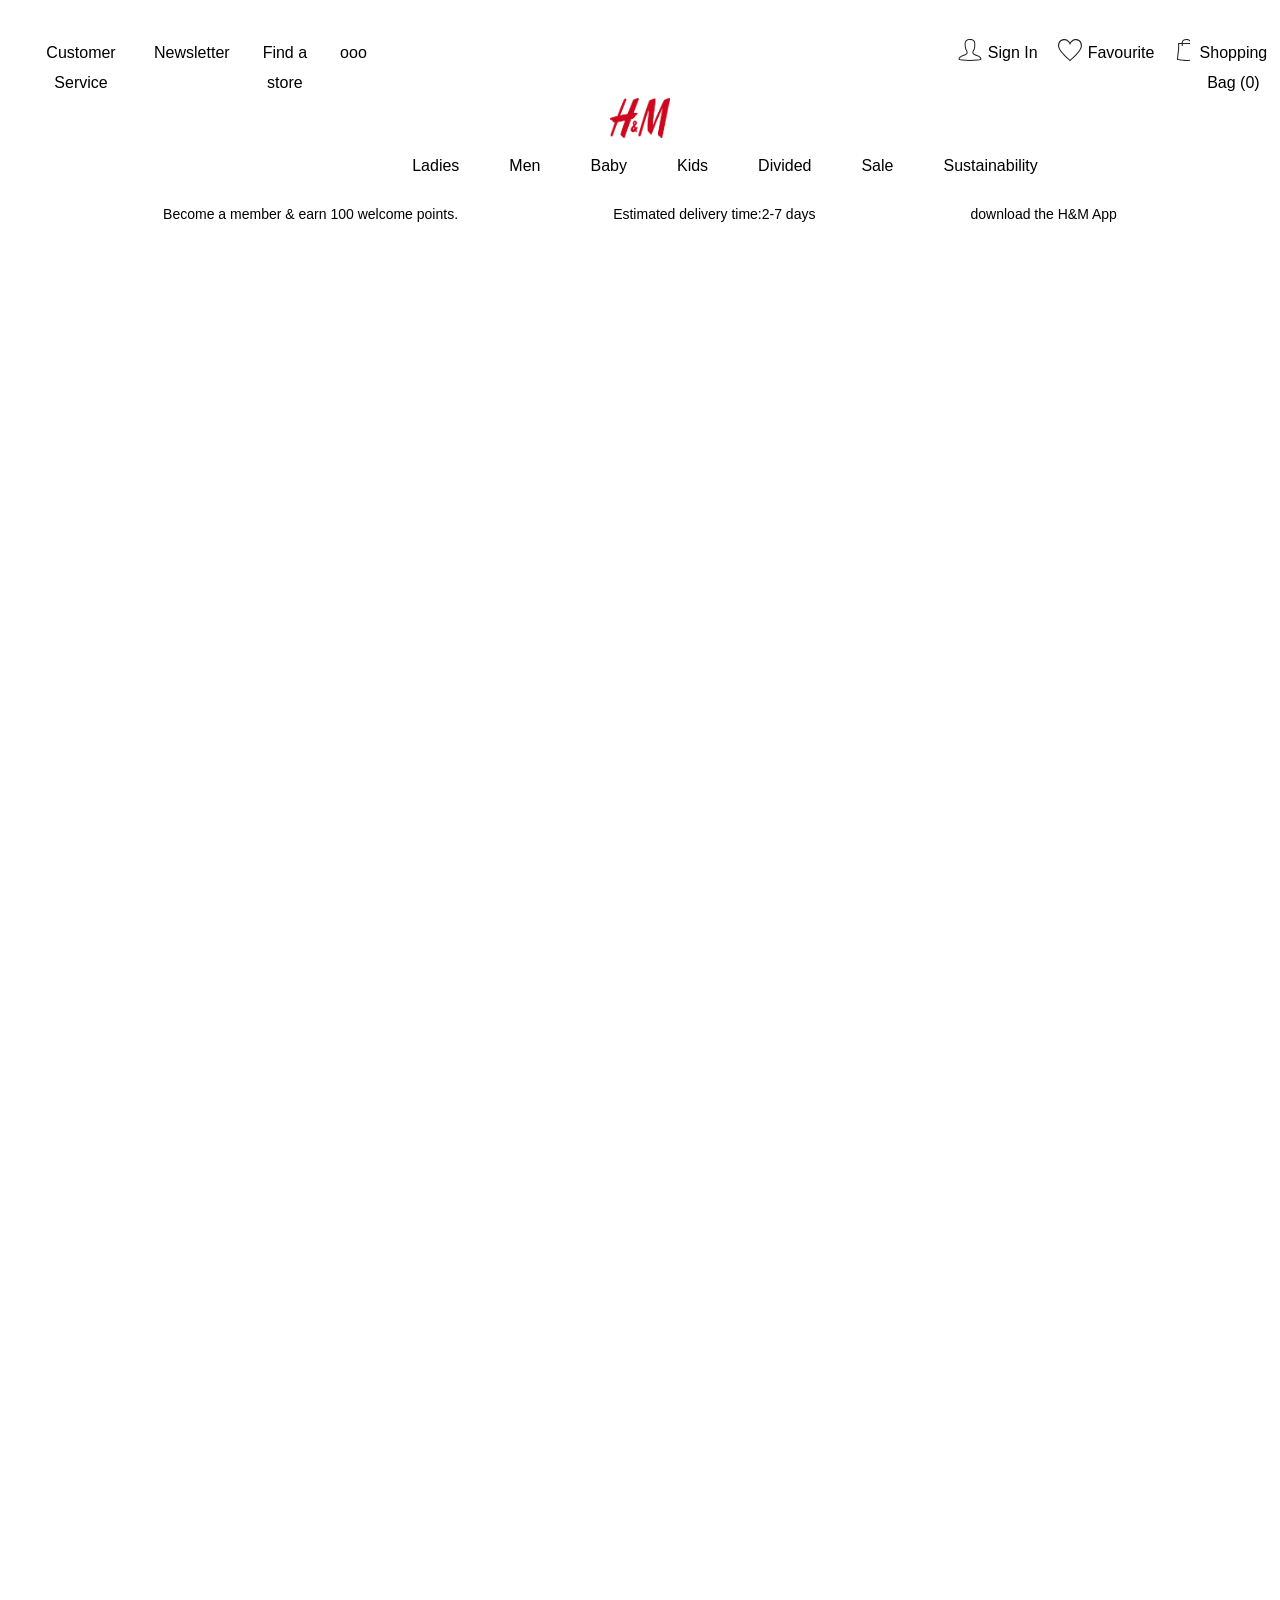
==== header.html @ 0fa08d4c "Create header.html" ====
<!DOCTYPE html>
<html lang="en">
<head>
    <meta charset="UTF-8">
    <meta http-equiv="X-UA-Compatible" content="IE=edge">
    <meta name="viewport" content="width=device-width, initial-scale=1.0">
    <title>H & M structure</title>
    <link rel="icon" href="https://tse2.mm.bing.net/th?id=OIP.tIpRgOXKcINGu9VwvaNkBwAAAA&pid=Api&P=0&w=300&h=300">
    <style>
        @import url(//db.onlinewebfonts.com/c/09c8fb44d2c62d99647e4ce58736293e?family=HMSansLatin-Regular);
        *{
            font-family: "HM Sans Regular","Hiragino Kaku Gothic Pro", Osaka, sans-serif;
        }
        #main{
            display: grid;
            grid-template-columns:repeat(12,1fr);
            grid-template-rows: repeat(60,1fr);
            grid-gap: 15px;
            justify-content: center;
            text-align: center;
        }
        #header1{
            display:flex;
           
        }
        #header1 > #left{
            width: 30%;
            display:flex;
            justify-content: space-between;

        }
        #header1 > #right{
            width: 30%;
            display:flex;
            justify-content: space-between;

        }

        .header1:first-child{
            margin-right: 55%;
            color: blue;
        }
        .logodiv{
            width:100%;
            display: block;
            margin-left: auto;
            margin-right: auto;
            width: 4%;
        }
        .logodiv > img{
            width: 50px;
            height: 50px;
        }
        .categories{
            /* border: 1px solid red; */
            height: 50px;
            margin: auto;
            display:flex;
            justify-content: space-between;
        }
      
        #header{
            grid-area: 1/1/3/13 ;
            /* display: flex; */
        }
        #member{
            /* background-color: violet; */
            display: flex;
            /* margin-left: 150%; */
            font-size: 14px;
            justify-content: space-evenly;
        }
        #contact {
            grid-column-start: 1;
            grid-column-end: 7;
            grid-row-start: 3;
            grid-row-end: 4;
            /* border:1px solid pink; */
        }
        #contact > img{
            padding: 2px 20px;
            width: 25px; 
            height: 25px;
        }
        #text{
            text-align:center;
            color: white;   
        }
        #space{
            width: 100%;
            height: 60%;
        }
        /* .categories{
            width: 1170px;
            margin: 20px auto;
            text-decoration: underline;
        } */
        nav{
            position:absolute;
            font-size: 16px;
            /* background-color: blue; */

        }
        nav > ul{
            
            position: relative;
            display: flex;
            justify-content: center;
            margin:auto;
            padding:0;
        }
        nav a {

            display: block;
            color:black;
            text-decoration: none;

        }
        nav ul li{

            color:black;

            list-style: none;
        }
        nav > ul > li > a{

            padding: 15px 25px;
        }
        /* nav ul > li.dropdown > a:after{
            background-color: red;
            position: relative;
            float: right;
            content: '';
            margin-left: 10px;
            margin-top: 8px;
        } */
        nav ul.menu-area{
            /* color: red; */
            padding: 40px 40px 0 40px;
            background: white;
            text-align: left;
            border-bottom: 5px solid;
            box-shadow: 0 5px 10px rgba(0,0,0,0.6);
            z-index: 1;
            position:absolute;
            display:flex;
            flex-wrap: wrap;
            width: 1170px;
            top: -9999px;
            left: 0;
        }
        nav ul li:hover ul.menu-area{
            /* background-color: pink; */
            width: 150%;
            margin-left: -35%;
            font-size: smaller;
            top:100%;
        }
        /* nav ul.menu-area h3{
            margin-bottom: 15px;
            padding: 0 10px;
        } */
        nav ul.menu-area ul li{
            padding: 0 10px;            
            display:block;
        }
        nav ul.menu-area ul li a{
            margin-top: 10px;
            /* color:grey; */
            text-transform: none;
        }
        /* nav ul.menu-area ul li a:hover{
            color: #164c82;
        } */
        .button1{
            width: 100px;
            height:40px;
            cursor: pointer;
        }
        .button2{
            width: 100px;
            height:35px;
            color:white;
            background-color: black;
            cursor: pointer;
        }
        p>a{
            text-decoration: none;
            color:black;
        }
        #left > div {
            margin-top: 10px;
            margin-left: 20px;
            display: flex;
            line-height: 30px;
        }
        #right > div {
            /* border: 1px solid blue; */
            width: 100%;
            margin-top: 10px;
            margin-left: 20px;
            display: flex;
            line-height: 30px;
        }
        #icon1 {
            width: 25px;
            margin-right: 5px;
            background-repeat: no-repeat;
            background-image: url("data:image/svg+xml;charset=US-ASCII,%3Csvg%20width%3D%2224%22%20height%3D%2224%22%20xmlns%3D%22http%3A%2F%2Fwww.w3.org%2F2000%2Fsvg%22%20xmlns%3Axlink%3D%22http%3A%2F%2Fwww.w3.org%2F1999%2Fxlink%22%3E%3Ctitle%3EFoundation%20%2F%20Icon%20%2F%2024%20%2F%20Navigation%20%2F%20Account%20%2F%2000%20Default%3C%2Ftitle%3E%3Cdefs%3E%3Cpath%20d%3D%22M19.346%2018.24c-1.243-.425-1.477-.511-2.047-.76-2.453-1.067-3.445-2.375-2.77-4.08.142-.36.277-.648.611-1.307l.012-.024c.279-.55.386-.772.512-1.062a5.26%205.26%200%200%200%20.17-.448c.191-.575.273-1.047.381-2.173l.005-.053.005-.052c.368-3.824-.147-5.244-2.249-5.973A5.822%205.822%200%200%200%2012%202.001h-.014c-.271-.004-.544.01-.814.044-.4.05-.788.138-1.149.263-2.101.73-2.616%202.15-2.247%205.974l.004.041.004.043c.108%201.137.19%201.613.382%202.193.05.153.107.302.17.448.126.29.234.512.512%201.061l.012.025c.334.658.47.947.612%201.307.674%201.705-.318%203.013-2.771%204.08-.57.249-.805.336-2.046.76-1.889.648-2.83%201.506-3.117%202.816l-.001.012c.132.037.303.076.508.118a32.46%2032.46%200%200%200%202.452.369c2.318.274%205.014.445%207.505.445%202.491%200%205.186-.17%207.503-.445.99-.117%201.846-.247%202.45-.37.205-.04.375-.08.507-.116-.304-1.338-1.244-2.187-3.116-2.83zM14.304%201.364c2.647.917%203.323%202.783%202.917%207.013l-.005.052-.005.053c-.115%201.194-.208%201.731-.427%202.391-.06.182-.128.36-.203.532-.135.312-.25.55-.537%201.117l-.012.023c-.321.634-.445.898-.574%201.222-.423%201.072.217%201.916%202.24%202.796.54.235.753.314%201.972.73%202.192.753%203.399%201.855%203.785%203.65l.045.42c0%20.64-1.016.846-3.878%201.185a67.263%2067.263%200%200%201-7.62.452%2067.32%2067.32%200%200%201-7.622-.452C1.516%2022.209.5%2022.004.503%2021.306l.05-.413c.38-1.746%201.587-2.848%203.778-3.6%201.217-.416%201.432-.495%201.971-.73%202.023-.88%202.663-1.724%202.24-2.796-.128-.324-.253-.59-.574-1.222l-.012-.025a18.808%2018.808%200%200%201-.537-1.115%206.292%206.292%200%200%201-.203-.532c-.22-.666-.313-1.207-.428-2.412l-.004-.043-.004-.041c-.408-4.227.27-6.096%202.915-7.013a6.589%206.589%200%200%201%201.354-.312c.313-.038.63-.056.944-.051.8-.01%201.595.113%202.311.363z%22%20id%3D%22prefix__a%22%2F%3E%3C%2Fdefs%3E%3Cg%20fill%3D%22none%22%20fill-rule%3D%22evenodd%22%3E%3Cpath%20d%3D%22M0%200h24v24H0z%22%2F%3E%3Cuse%20fill%3D%22%23222%22%20xlink%3Ahref%3D%22%23prefix__a%22%2F%3E%3C%2Fg%3E%3C%2Fsvg%3E");
        }
        #icon2 {
            width: 25px;
            margin-right: 5px;
            background-repeat: no-repeat;
            background-image: url("data:image/svg+xml;charset=US-ASCII,%3Csvg%20width%3D%2224%22%20height%3D%2224%22%20xmlns%3D%22http%3A%2F%2Fwww.w3.org%2F2000%2Fsvg%22%20xmlns%3Axlink%3D%22http%3A%2F%2Fwww.w3.org%2F1999%2Fxlink%22%3E%3Ctitle%3EFoundation%20%2F%20Icon%20%2F%2024%20%2F%20Control%20%2F%20Favourite%20%2F%2000%20Inactive%20Outline%3C%2Ftitle%3E%3Cdefs%3E%3Cpath%20d%3D%22M17.376%201C21.476%201%2024%203.578%2024%207.807c0%201.628-.961%203.63-2.696%205.953-.89%201.192-1.97%202.446-3.196%203.737a71.66%2071.66%200%200%201-3.987%203.865%2071.495%2071.495%200%200%201-1.816%201.58l-.305.251-.305-.252c-.093-.076-.264-.22-.503-.424-.396-.34-.838-.727-1.313-1.155a71.66%2071.66%200%200%201-3.987-3.865c-1.227-1.291-2.305-2.545-3.196-3.737C.961%2011.437%200%209.435%200%207.807%200%203.578%202.524%201%206.624%201c2.08%200%204.23%201.562%205.376%203.58C13.145%202.56%2015.294%201%2017.376%201zM12%2021.79l.18-.154c.383-.329.812-.704%201.273-1.12a69.488%2069.488%200%200%200%203.865-3.746c1.18-1.244%202.217-2.448%203.068-3.587%201.593-2.132%202.462-3.943%202.462-5.286%200-3.64-2.063-5.747-5.565-5.747-1.927%200-4.049%201.768-4.842%203.843L12%207.145l-.44-1.152C10.765%203.919%208.642%202.15%206.716%202.15c-3.502%200-5.565%202.107-5.565%205.747%200%201.343.87%203.154%202.462%205.286.85%201.14%201.887%202.343%203.068%203.587a69.488%2069.488%200%200%200%203.865%203.747A69.313%2069.313%200%200%200%2012%2021.789z%22%20id%3D%22prefix__a%22%2F%3E%3C%2Fdefs%3E%3Cg%20fill%3D%22none%22%20fill-rule%3D%22evenodd%22%3E%3Cpath%20d%3D%22M0%200h24v24H0z%22%2F%3E%3Cuse%20fill%3D%22%23222%22%20xlink%3Ahref%3D%22%23prefix__a%22%2F%3E%3C%2Fg%3E%3C%2Fsvg%3E");
        }
        #icon3 {
            width: 25px;
            margin-right: 5px;
            background-repeat: no-repeat;
            background-image: url("data:image/svg+xml;charset=US-ASCII,%3Csvg%20width%3D%2224%22%20height%3D%2224%22%20xmlns%3D%22http%3A%2F%2Fwww.w3.org%2F2000%2Fsvg%22%20xmlns%3Axlink%3D%22http%3A%2F%2Fwww.w3.org%2F1999%2Fxlink%22%3E%3Ctitle%3EFoundation%20%2F%20Icon%20%2F%2024%20%2F%20Navigation%20%2F%20Bag%20%2F%20Outline%20%2F%2000%20Default%3C%2Ftitle%3E%3Cdefs%3E%3Cpath%20d%3D%22M16.495%206v2h-1V6H8.497v2h-1V6h-2.5v3.678c0%201.234-.13%202.682-.407%204.935l-.1.796c-.35%202.788-.44%203.595-.48%204.576-.02.481-.01.854.024%201.103a44.524%2044.524%200%200%200%202.305.424c1.94.305%203.873.488%205.658.488.166%200%20.335-.002.507-.006%201.469-.034%203.026-.203%204.762-.481.183-.03%201.831-.324%202.695-.453a6.87%206.87%200%200%200%20.023-1.079c-.04-.983-.13-1.796-.481-4.58-.04-.313-.07-.554-.098-.788-.278-2.255-.408-3.702-.408-4.935V6h-2.502zm-8.998-.995v-.592C7.497%202.237%209.365%201%2011.999%201c2.646%200%204.496%201.253%204.496%203.463v.542h3.502v4.673C19.997%2014%2021.89%2022%2020.457%2022c-.638%200-4.63%201-8.46%201-4.212%200-8.467-1-8.467-1-1.422%200%20.467-8%20.467-12.322V5.005h3.5zm1%200h6.998v-.542C15.495%202.907%2014.156%202%2012%202c-2.147%200-3.502.897-3.502%202.413v.592z%22%20id%3D%22prefix__a%22%2F%3E%3C%2Fdefs%3E%3Cg%20fill%3D%22none%22%20fill-rule%3D%22evenodd%22%3E%3Cpath%20d%3D%22M0%200h24v24H0z%22%2F%3E%3Cuse%20fill%3D%22%23222%22%20xlink%3Ahref%3D%22%23prefix__a%22%2F%3E%3C%2Fg%3E%3C%2Fsvg%3E");
        }
        #contact > img{
            cursor: pointer;
        }
        a{
            text-decoration: none;
            color: black;
        }
        #left{
            width: 28%;
            display: flex;
            margin-top: 20px;
        }
        #right{
            /* background-color: tomato; */
            margin-left: 42%;
            margin-top: 20px;
            display: flex;
            width:30%;
        }
    </style>
</head>
<body>

    <div id="main">

        <div id="header">
            <div id = "header1" >
                <!-- <div class = "header1"> -->
                    <div id = "left">
                    <div style ="width: 100;">Customer Service</div>
                    <div>Newsletter</div>
                    <div><a href="https://www2.hm.com/en_in/customer-service/shopping-at-hm/store-locator" style ="text-decoration: none;">Find a store</a></div>
                    <div>ooo</div>
                
                </div>
                <!-- <div class = "header1"> -->
                    <div id = "right">
                    <div style ="width: 40%;"> <div style="margin-left: 40px;" id="icon1"></div><a href="login.html" style="text-decoration-line: none;color: black; width: 50px;">Sign In</a></div>
                    <div style ="width: 30%; margin-right: 20px;"> <div id="icon2"></div>Favourite</div>
                    <div style="margin-left: -10px;"> <div style="margin-left: 10px;" id="icon3"></div>Shopping Bag (0)</div>
                </div>
            </div>
            <!-- </div> -->
            <div class = "logoDiv">
                <img src = "[data-uri]" placeholder = "H&M logo" style = "width:60px; height:40px;" onclick="logo()" />
            </div>
            <div class = "categories" style="width:40%;">
                <nav>
                    <!-- <ul style="font-size: 14px; font-weight:500;margin-left: 100%;"> -->
                    <ul>
                        <li class = "dropdown">
                            <a href="#">Ladies</a>
                            <ul class="menu-area">                        
                                <ul>
                                    <h3>New arrival</h3>
                                    <li><a href="ladiesSection.html">view all</a></li>
                                    <li><a href="ladiesSection.html">clothes</a></li>
                                    <li><a href="ladiesSection.html">view all</a></li>
                                    <li><a href="ladiesSection.html">clothes</a></li>
                                    <h3>Trending Now</h3>
                                    <li><a href="ladiesSection.html">Jackets from Rs.2299</a></li>
                                    <li><a href="ladiesSection.html">Seasonless Swimwear</a></li>
                                    <li><a href="ladiesSection.html">Gift Guide</a></li>
                                    <li><a href="ladiesSection.html">Party Edits</a></li>
                                    <li><a href="ladiesSection.html">Music , Movies and Logos</a></li>
                                    <li><a href="ladiesSection.html">A Circular design story</a></li>
                                    <h3>Deals</h3>
                                    <li><a href="ladiesSection.html">Socks-Buy 2 get 1 free!</a></li>
                                </ul>
                                <ul>
                                    <h3>Shop by Product</h3>
                                    <li><a href="ladiesSection.html">view all</a></li>
                                    <li><a href="ladiesSection.html">Tops & T-shirts</a></li>
                                    <li><a href="ladiesSection.html">Dresses</a></li>
                                    <li><a href="ladiesSection.html">Shirts & Blouses</a></li>
                                    <li><a href="ladiesSection.html">Sweatshirts & Hoodies</a></li>
                                    <li><a href="ladiesSection.html">Cardigons & Sweaters</a></li>
                                    <li><a href="ladiesSection.html">Knitwears</a></li>
                                    <li><a href="ladiesSection.html">Blazzers</a></li>
                                    <li><a href="ladiesSection.html">Jacket & Coats</a></li>
                                    <li><a href="ladiesSection.html">Basics</a></li>
                                    <li><a href="ladiesSection.html">Trousers</a></li>
                                    <li><a href="ladiesSection.html">Jeans</a></li>
                                    <li><a href="ladiesSection.html">Nightwear</a></li>
                                    <li><a href="ladiesSection.html">Laungwear</a></li>
                                    <li><a href="ladiesSection.html">Sportswear</a></li>
                                    <li><a href="ladiesSection.html">Shorts</a></li>
                                    <li><a href="ladiesSection.html">Skirts</a></li>
                                    <li><a href="ladiesSection.html">Jumpsuits</a></li>
                                    <li><a href="ladiesSection.html">Swimwear & Beachwear</a></li>
                                    <li><a href="ladiesSection.html">Shoes</a></li>
                                    <li><a href="ladiesSection.html">Accessories</a></li>
                                    <li><a href="ladiesSection.html">Lingerie</a></li>
                                    <li><a href="ladiesSection.html">Socks & Tights</a></li>
                                    <li><a href="ladiesSection.html">Maternity Wear</a></li>
                                    <li><a href="ladiesSection.html">Plus Size</a></li>
                                    <li><a href="ladiesSection.html">Dog Clothes & Accessories</a></li>
                                    <li><a href="ladiesSection.html">Premium Section</a></li>
                                </ul>
                                <ul>
                                    <h3>Sustainability</h3>
                                    <li><a href="">Our Products</a></li>
                                    <li><a href="">H&M take Care</a></li>
                                    <li><a href="">Learn More</a></li>
                                    <h3>Magazine</h3>
                                    <li><a href="">Magazine</a></li>
                                    <h3>Shop by Occasion</h3>
                                    <li><a href="ladiesSection.html">Party Wear</a></li>
                                    <li><a href="ladiesSection.html">Casual Wear</a></li>
                                    <li><a href="ladiesSection.html">Office Wear</a></li>
                                    <li><a href="ladiesSection.html">Laungwear</a></li>
                                </ul>
                            </ul>
                        
                        </li>
                        <li class = "dropdown">
                            <a href="#">Men</a>
                            <ul class="menu-area">                        
                                <ul>
                                    <h3>New arrival</h3>
                                    <li><a href="MensSection.html">view all</a></li>
                                    <li><a href="MensSection.html">clothes</a></li>
                                    <li><a href="MensSection.html">view all</a></li>
                                    <li><a href="MensSection.html">clothes</a></li>
                                    <h3>Trending Now</h3>
                                    <li><a href="MensSection.html">Jackets from Rs.2299</a></li>
                                    <li><a href="MensSection.html">Seasonless Swimwear</a></li>
                                    <li><a href="MensSection.html">Gift Guide</a></li>
                                    <li><a href="MensSection.html">Party Edits</a></li>
                                    <li><a href="MensSection.html">Music , Movies and Logos</a></li>
                                    <li><a href="MensSection.html">A Circular design story</a></li>
                                    <h3>Deals</h3>
                                    <li><a href="MensSection.html">Socks-Buy 2 get 1 free!</a></li>
                                </ul>
                                <ul>
                                    <h3>Shop by Product</h3>
                                    <li><a href="MensSection.html">view all</a></li>
                                    <li><a href="MensSection.html">Tops & T-shirts</a></li>
                                    <li><a href="MensSection.html">Dresses</a></li>
                                    <li><a href="MensSection.html">Shirts & Blouses</a></li>
                                    <li><a href="MensSection.html">Sweatshirts & Hoodies</a></li>
                                    <li><a href="MensSection.html">Cardigons & Sweaters</a></li>
                                    <li><a href="MensSection.html">Knitwears</a></li>
                                    <li><a href="MensSection.html">Blazzers</a></li>
                                    <li><a href="MensSection.html">Jacket & Coats</a></li>
                                    <li><a href="MensSection.html">Basics</a></li>
                                    <li><a href="MensSection.html">Trousers</a></li>
                                    <li><a href="MensSection.html">Jeans</a></li>
                                    <li><a href="MensSection.html">Nightwear</a></li>
                                    <li><a href="MensSection.html">Laungwear</a></li>
                                    <li><a href="MensSection.html">Sportswear</a></li>
                                    <li><a href="MensSection.html">Shorts</a></li>
                                    <li><a href="MensSection.html">Skirts</a></li>
                                    <li><a href="MensSection.html">Jumpsuits</a></li>
                                    <li><a href="MensSection.html">Swimwear & Beachwear</a></li>
                                    <li><a href="MensSection.html">Shoes</a></li>
                                    <li><a href="MensSection.html">Accessories</a></li>
                                    <li><a href="MensSection.html">Lingerie</a></li>
                                    <li><a href="MensSection.html">Socks & Tights</a></li>
                                    <li><a href="MensSection.html">Maternity Wear</a></li>
                                    <li><a href="MensSection.html">Plus Size</a></li>
                                    <li><a href="MensSection.html">Dog Clothes & Accessories</a></li>
                                    <li><a href="MensSection.html">Premium Section</a></li>
                                </ul>
                                <ul>
                                    <h3>Sustainability</h3>
                                    <li><a href="">Our Products</a></li>
                                    <li><a href="">H&M take Care</a></li>
                                    <li><a href="">Learn More</a></li>
                                    <h3>Magazine</h3>
                                    <li><a href="">Magazine</a></li>
                                    <h3>Shop by Occasion</h3>
                                    <li><a href="MensSection.html">Party Wear</a></li>
                                    <li><a href="MensSection.html">Casual Wear</a></li>
                                    <li><a href="MensSection.html">Office Wear</a></li>
                                    <li><a href="MensSection.html">Laungwear</a></li>
                                </ul>
                            </ul>
                        </li>
                        <li class = "dropdown">
                            <a href="#">Baby</a>
                            <ul class="menu-area">                        
                                <ul>
                                    <h3>Newborn</h3>
                                    <li><a href="KidsSection.html">View all</a></li>
                                    <li><a href="KidsSection.html">New Arrivals</a></li>
                                    <li><a href="KidsSection.html">Clothing</a></li>
                                    <li><a href="KidsSection.html">Accessories</a></li>
                                    <li><a href="KidsSection.html">Outerwear</a></li>
                                    <li><a href="KidsSection.html">Shoes</a></li>
                                    <h3>Baby Girl</h3>
                                    <li><a href="KidsSection.html">View all</a></li>
                                    <li><a href="KidsSection.html">New Arrivals</a></li>
                                    <li><a href="KidsSection.html">Clothing</a></li>
                                    <li><a href="KidsSection.html">Outerwear</a></li>
                                    <li><a href="KidsSection.html">Accessories</a></li>
                                    <li><a href="KidsSection.html">Shoes</a></li>
                                    <li><a href="KidsSection.html">Costumes</a></li>
                                </ul>
                                <ul>
                                    <h3>Baby Boy</h3>
                                    <li><a href="KidsSection.html">View all</a></li>
                                    <li><a href="KidsSection.html">New Arrivals</a></li>
                                    <li><a href="KidsSection.html">Clothing</a></li>
                                    <li><a href="KidsSection.html">Outerwear</a></li>
                                    <li><a href="KidsSection.html">Accessories</a></li>
                                    <li><a href="KidsSection.html">Shoes</a></li>
                                    <li><a href="KidsSection.html">Costumes</a></li>
                                </ul>
                                <ul>
                                    <h3>Shop by Products</h3>
                                    <li><a href="KidsSection.html">View all</a></li>
                                    <li><a href="KidsSection.html">New Arrivals</a></li>
                                    <li><a href="KidsSection.html">Clothing</a></li>
                                    <li><a href="KidsSection.html">Outerwear</a></li>
                                    <li><a href="KidsSection.html">Accessories</a></li>
                                    <li><a href="KidsSection.html">Shoes</a></li>
                                    <li><a href="KidsSection.html">Costumes</a></li>
                                    <li><a href="KidsSection.html">Sale</a></li>
                                </ul>
                                <ul>
                                    <h3>Trending Now</h3>
                                    <li><a href="KidsSection.html">Baby Exclusive</a></li>
                                    <li><a href="KidsSection.html">The Holiday Shop</a></li>
                                    <li><a href="KidsSection.html">Party & Occasion</a></li>
                                    <li><a href="KidsSection.html">Multipacks</a></li>
                                    <li><a href="KidsSection.html">The Character Shop</a></li>
                                    <li><a href="KidsSection.html">Basics</a></li>
                                    <h3>Sustainability</h3>
                                    <li><a href="KidsSection.html">Our Products</a></li>
                                    <li><a href="KidsSection.html">H&M take Care</a></li>
                                    <li><a href="KidsSection.html">Learn More</a></li>
                                </ul>
                            </ul>
                        </li>
                        <li class = "dropdown">
                            <a href="#">Kids</a>
                            <ul class="menu-area">                        
                                <ul>
                                    <h3>Newborn</h3>
                                    <li><a href="KidsSection.html">View all</a></li>
                                    <li><a href="KidsSection.html">New Arrivals</a></li>
                                    <li><a href="KidsSection.html">Clothing</a></li>
                                    <li><a href="KidsSection.html">Accessories</a></li>
                                    <li><a href="KidsSection.html">Outerwear</a></li>
                                    <li><a href="KidsSection.html">Shoes</a></li>
                                    <h3>Baby Girl</h3>
                                    <li><a href="KidsSection.html">View all</a></li>
                                    <li><a href="KidsSection.html">New Arrivals</a></li>
                                    <li><a href="KidsSection.html">Clothing</a></li>
                                    <li><a href="KidsSection.html">Outerwear</a></li>
                                    <li><a href="KidsSection.html">Accessories</a></li>
                                    <li><a href="KidsSection.html">Shoes</a></li>
                                    <li><a href="KidsSection.html">Costumes</a></li>
                                </ul>
                                <ul>
                                    <h3>Baby Boy</h3>
                                    <li><a href="KidsSection.html">View all</a></li>
                                    <li><a href="KidsSection.html">New Arrivals</a></li>
                                    <li><a href="KidsSection.html">Clothing</a></li>
                                    <li><a href="KidsSection.html">Outerwear</a></li>
                                    <li><a href="KidsSection.html">Accessories</a></li>
                                    <li><a href="KidsSection.html">Shoes</a></li>
                                    <li><a href="KidsSection.html">Costumes</a></li>
                                </ul>
                                <ul>
                                    <h3>Shop by Products</h3>
                                    <li><a href="KidsSection.html">View all</a></li>
                                    <li><a href="KidsSection.html">New Arrivals</a></li>
                                    <li><a href="KidsSection.html">Clothing</a></li>
                                    <li><a href="KidsSection.html">Outerwear</a></li>
                                    <li><a href="KidsSection.html">Accessories</a></li>
                                    <li><a href="KidsSection.html">Shoes</a></li>
                                    <li><a href="KidsSection.html">Costumes</a></li>
                                    <li><a href="KidsSection.html">Sale</a></li>
                                </ul>
                                <ul>
                                    <h3>Trending Now</h3>
                                    <li><a href="KidsSection.html">Baby Exclusive</a></li>
                                    <li><a href="KidsSection.html">The Holiday Shop</a></li>
                                    <li><a href="KidsSection.html">Party & Occasion</a></li>
                                    <li><a href="KidsSection.html">Multipacks</a></li>
                                    <li><a href="KidsSection.html">The Character Shop</a></li>
                                    <li><a href="KidsSection.html">Basics</a></li>
                                    <h3>Sustainability</h3>
                                    <li><a href="KidsSection.html">Our Products</a></li>
                                    <li><a href="KidsSection.html">H&M take Care</a></li>
                                    <li><a href="KidsSection.html">Learn More</a></li>
                                </ul>
                            </ul>
                        </li>
                        <li class = "dropdown">
                            <a href="#">Divided</a>
                            <ul class="menu-area">                        
                                <ul>
                                    <h3>New arrival</h3>
                                    <li><a href="">Clothes</a></li>
                                    <li><a href="">Sales & Accessories</a></li>
                                    <h3>Trending Now</h3>
                                    <li><a href="">Graphics</a></li>
                                    <li><a href="">Party Edit</a></li>
                                    <li><a href="">Sweatshirts from Rs.799</a></li>
                                    <li><a href="">Jackets from Rs.1499</a></li>
                                </ul>
                                <ul>
                                    <h3>Shop by Product</h3>
                                    <li><a href="">Garment care</a></li>
                                    <li><a href="">View all</a></li>
                                    <li><a href="">Divided-Basics</a></li>
                                    <li><a href="">Tops</a></li>
                                    <li><a href="">Shirts & Blouses</a></li>
                                    <li><a href="">Sweatshirts & Hoodies</a></li>
                                    <li><a href="">Cardigons & Jumpers</a></li>
                                    <li><a href="">Knitwears</a></li>
                                    <li><a href="">Blazzers</a></li>
                                    <li><a href="">Jacket & Coats</a></li>
                                    <li><a href="">Dresses</a></li>
                                    <li><a href="">Trousers</a></li>
                                    <li><a href="">Jeans</a></li>
                                    <li><a href="">Nightwear</a></li>
                                    <li><a href="">Laungwear</a></li>
                                    <li><a href="">Sportswear</a></li>
                                    <li><a href="">Shorts</a></li>
                                    <li><a href="">Shoes</a></li>
                                    <li><a href="">Skirts</a></li>
                                    <li><a href="">Underwear & Nightwear</a></li>
                                </ul>
                                <ul>
                                    <h3>Sustainability</h3>
                                    <li><a href="">Our Products</a></li>
                                    <li><a href="">H&M Take care</a></li>
                                    <li><a href="">Learn more</a></li>
                                </ul>
                            </ul>
                        </li>
                        <li class = "dropdown">
                            <a href="#">Sale</a>
                            <ul class="menu-area">                        
                                <ul>
                                    <h3>Women</h3>
                                    <li><a href="ladiesSection.html">view all</a></li>
                                    <li><a href="ladiesSection.html">clothes</a></li>
                                    <li><a href="ladiesSection.html">view all</a></li>
                                    <li><a href="ladiesSection.html">Tops & T-shirts</a></li>
                                    <li><a href="ladiesSection.html">Dresses</a></li>
                                    <li><a href="ladiesSection.html">Shirts & Blouses</a></li>
                                    <li><a href="ladiesSection.html">Sweatshirts & Hoodies</a></li>
                                    <li><a href="ladiesSection.html">Cardigons & Sweaters</a></li>
                                    <li><a href="ladiesSection.html">Knitwears</a></li>
                                    <li><a href="ladiesSection.html">Blazzers</a></li>
                                    <li><a href="ladiesSection.html">Jacket & Coats</a></li>
                                    <li><a href="ladiesSection.html">Basics</a></li>
                                    <li><a href="ladiesSection.html">Trousers</a></li>
                                    <li><a href="ladiesSection.html">Jeans</a></li>
                                    <li><a href="ladiesSection.html">Nightwear</a></li>
                                    <li><a href="ladiesSection.html">Laungwear</a></li>
                                    <li><a href="ladiesSection.html">Sportswear</a></li>
                                    <li><a href="ladiesSection.html">Shorts</a></li>
                                    <li><a href="ladiesSection.html">Skirts</a></li>
                                    <li><a href="ladiesSection.html">Jumpsuits</a></li>
                                    <li><a href="ladiesSection.html">Swimwear & Beachwear</a></li>
                                    <li><a href="ladiesSection.html">Shoes</a></li>
                                    <li><a href="ladiesSection.html">Accessories</a></li>
                                    <li><a href="ladiesSection.html">Lingerie</a></li>
                                </ul>
                                <ul>
                                    <h3>Divided</h3>
                                    <li><a href="">view all</a></li>
                                    <li><a href="">clothes</a></li>
                                    <li><a href="">view all</a></li>
                                    <li><a href="">Tops & T-shirts</a></li>
                                    <li><a href="">Dresses</a></li>
                                    <li><a href="">Shirts & Blouses</a></li>
                                    <li><a href="">Sweatshirts & Hoodies</a></li>
                                    <li><a href="">Cardigons & Sweaters</a></li>
                                    <li><a href="">Knitwears</a></li>
                                    <li><a href="">Blazzers</a></li>
                                    <li><a href="">Jacket & Coats</a></li>
                                    <li><a href="">Basics</a></li>
                                    <li><a href="">Trousers</a></li>
                                    <li><a href="">Jeans</a></li>
                                    <li><a href="">Nightwear</a></li>
                                    <li><a href="">Laungwear</a></li>
                                    <li><a href="">Sportswear</a></li>
                                </ul>
                                <ul>
                                    <h3>Men</h3>
                                    <li><a href="MensSection.html">view all</a></li>
                                    <li><a href="MensSection.html">clothes</a></li>
                                    <li><a href="MensSection.html">view all</a></li>
                                    <li><a href="MensSection.html">Tops & T-shirts</a></li>
                                    <li><a href="MensSection.html">Dresses</a></li>
                                    <li><a href="MensSection.html">Shirts & Blouses</a></li>
                                    <li><a href="MensSection.html">Sweatshirts & Hoodies</a></li>
                                    <li><a href="MensSection.html">Cardigons & Sweaters</a></li>
                                    <li><a href="MensSection.html">Knitwears</a></li>
                                    <li><a href="MensSection.html">Blazzers</a></li>
                                    <li><a href="MensSection.html">Jacket & Coats</a></li>
                                    <li><a href="MensSection.html">Basics</a></li>
                                    <li><a href="MensSection.html">Trousers</a></li>
                                    <li><a href="MensSection.html">Jeans</a></li>
                                    <li><a href="MensSection.html">Nightwear</a></li>
                                    <li><a href="MensSection.html">Laungwear</a></li>
                                    <li><a href="MensSection.html">Sportswear</a></li>
                                    <li><a href="MensSection.html">Premium Section</a></li>
                                    <h3>Baby</h3>
                                    <li><a href="KidsSection.html">Baby Girls</a></li>
                                    <li><a href="KidsSection.html">Baby Boys</a></li>
                                    <li><a href="KidsSection.html">Newborn</a></li>
                                    <li><a href="KidsSection.html">Veiw all products</a></li>
                                </ul>
                                <ul>
                                    <h3>Kids</h3>
                                    <li><a href="KidsSection.html">Girls</a></li>
                                    <li><a href="KidsSection.html">Boys</a></li>
                                    <li><a href="KidsSection.html">View all products</a></li>
                                    <li><a href="KidsSection.html">Last Chances up to 70% off</a></li>
                                </ul>
                            </ul>
                        </li>
                        <li class = "dropdown">
                            <a href="#">Sustainability</a>
                            <ul class="menu-area">                        
                                <ul>
                                    <h3>Our Work</h3>
                                    <li><a href="">The Latest</a></li>
                                    <li><a href="">Let's change</a></li>
                                    <li><a href="">Let's Innovate</a></li>
                                    <li><a href="">Let's be fair</a></li>
                                    <li><a href="">Let's be for all</a></li>
                                    <li><a href="">Let's be transparent</a></li>
                                    <li><a href="">Let's clean up</a></li>
                                    <li><a href="">Let's close the loop</a></li>
                                    <li><a href="">Praise from others</a></li>
                                    
                                </ul>
                                <ul>
                                    <h3>Our products</h3>
                                    <li><a href="">Conscious products explained</a></li>
                                    <li><a href="">Women</a></li>
                                    <li><a href="">Baby</a></li>
                                    <li><a href="">Kids</a></li>
                                    <li><a href="">Men</a></li>
                                    <li><a href="">Divided</a></li>
                                </ul>
                                <ul>
                                    <h3>H&M Take Care</h3>
                                    <li><a href="">Repair, remake and refresh</a></li>
                                    <h3>Our commitment</h3>
                                    <li><a href="">H&M Group Sustainability</a></li>
                                    <li><a href="">Strategy</a></li>
                                    <li><a href="">H&M Group Sustainability Report</a></li>
                                    <li><a href="">H&M Foundation</a></li>
                                </ul>
                            </ul>
                        </li>
                    </ul>
                </nav>
            </div>
        <!-- </div> -->
        
        <div  id="member">
            <p>Become a member & earn 100 welcome points.</p>
            <p>Estimated delivery time:2-7 days</p>
            <p>download the H&M App</p>
        </div>
    </div>
    
</body>
</html>
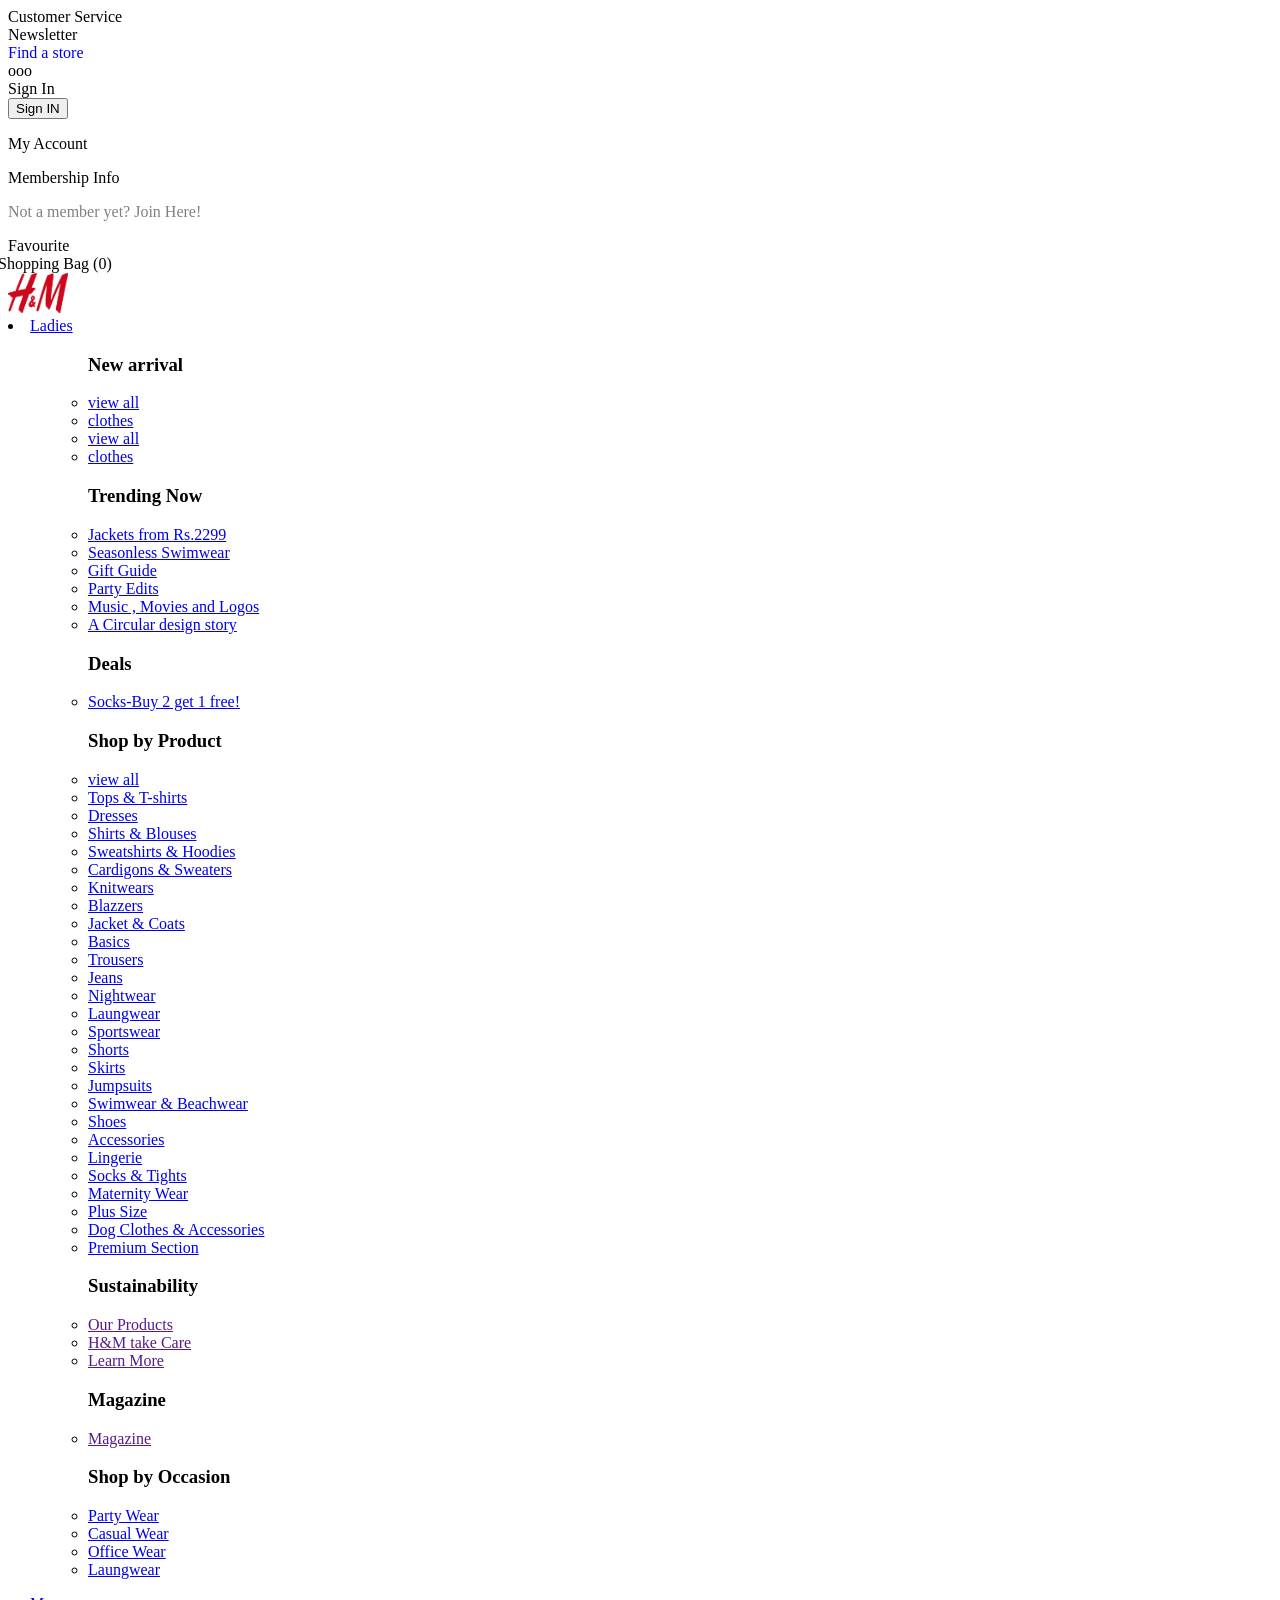
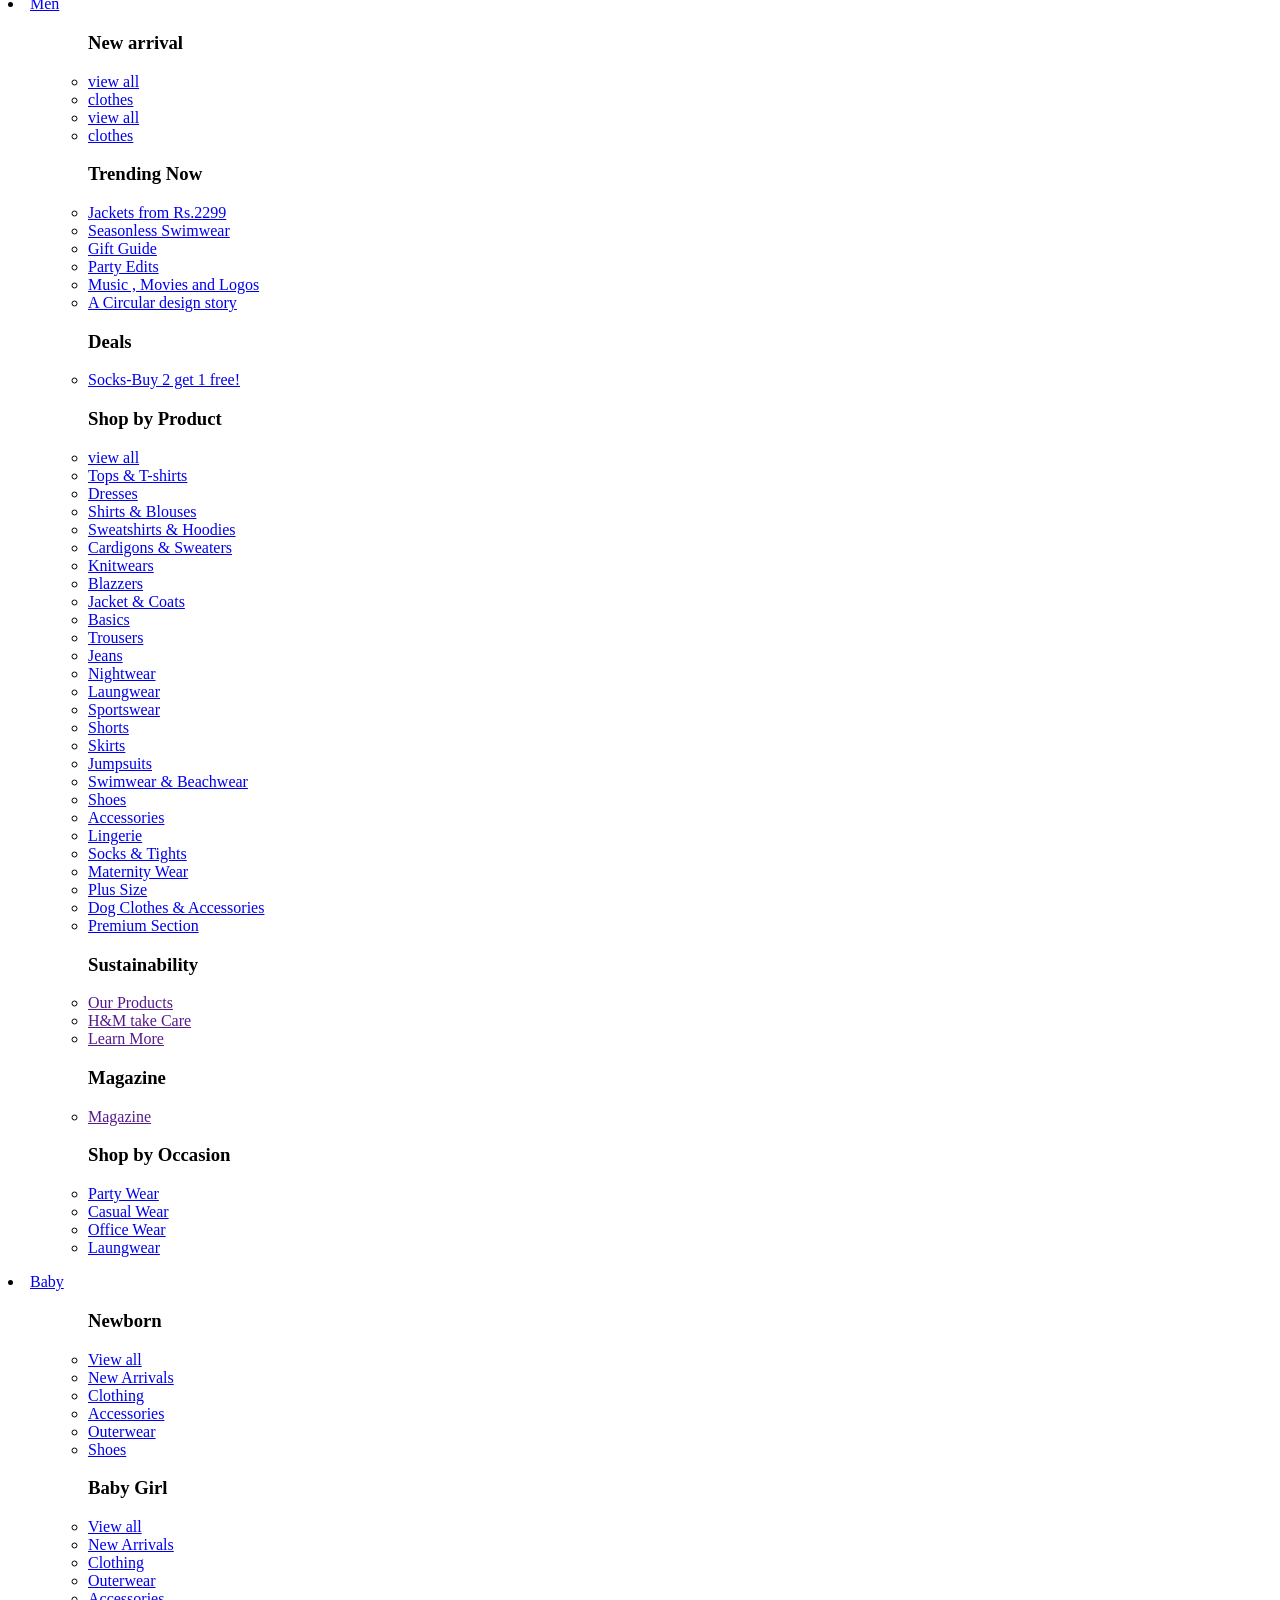
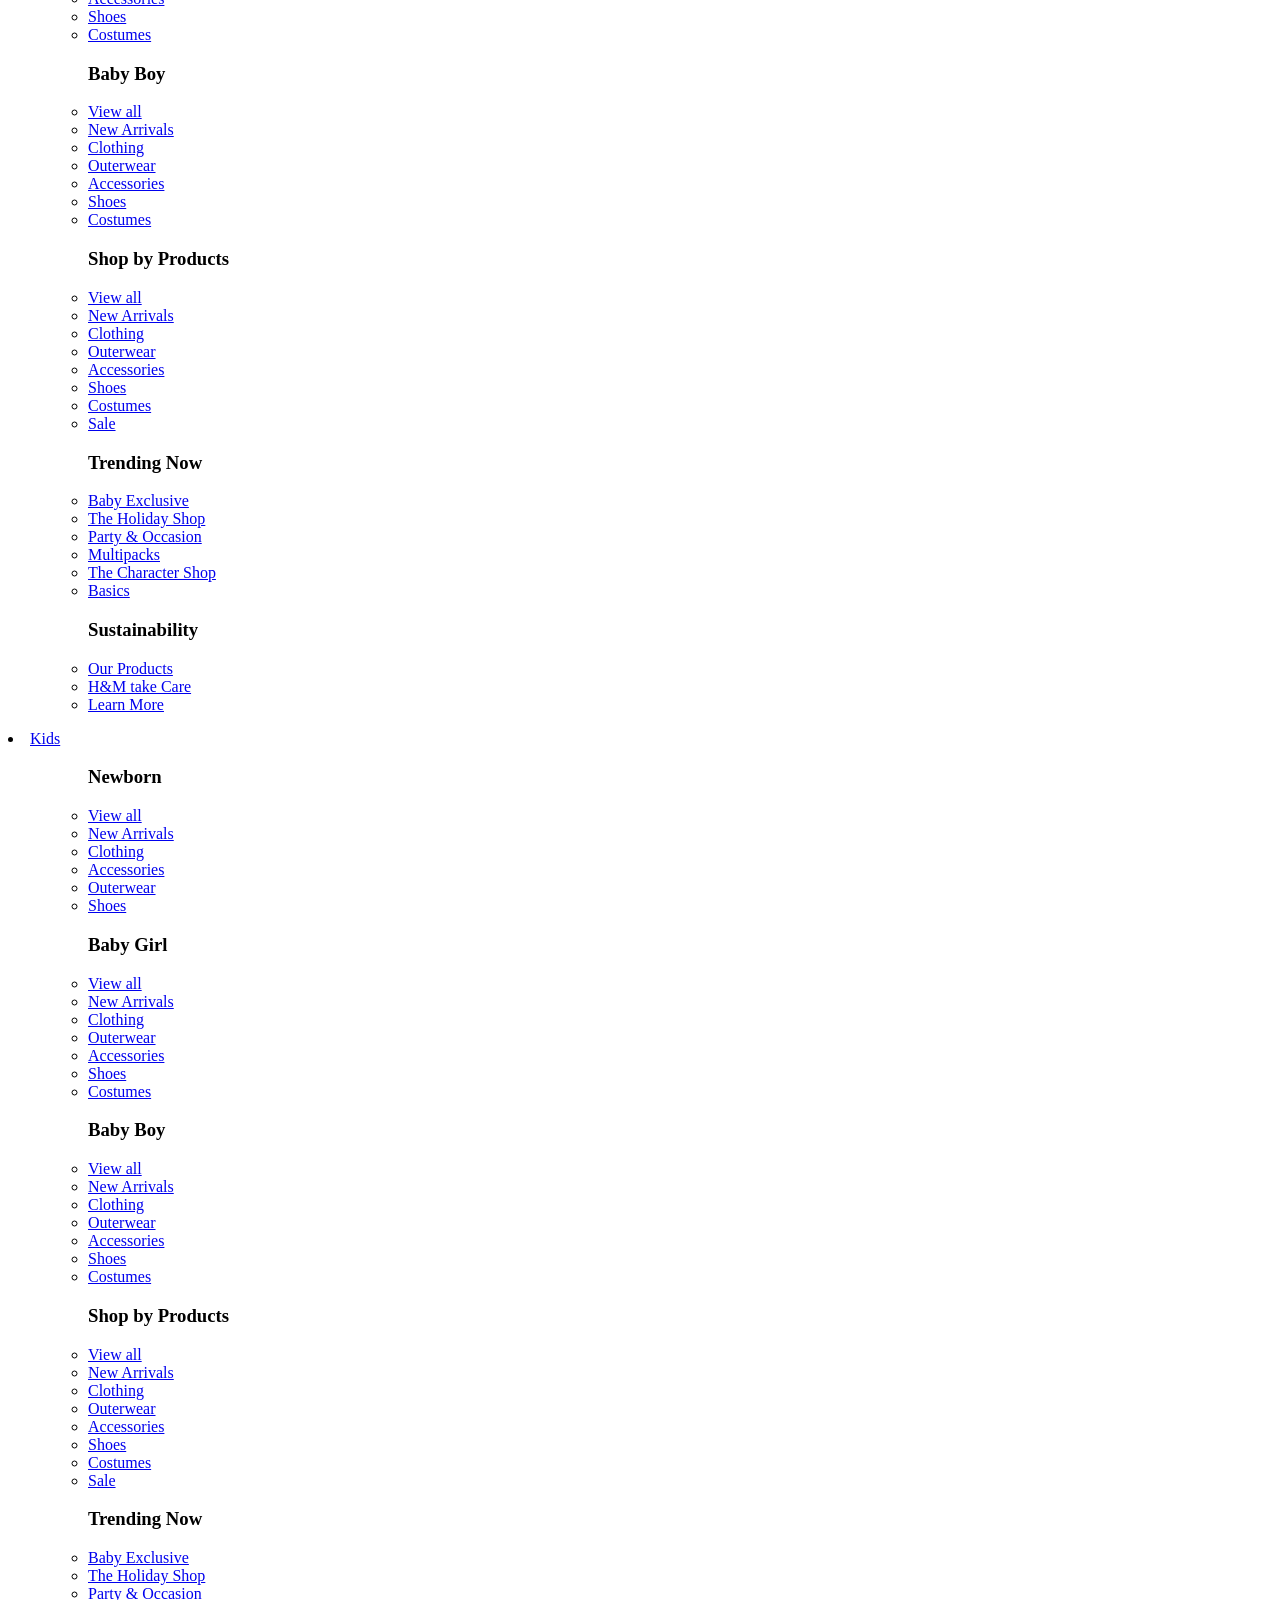
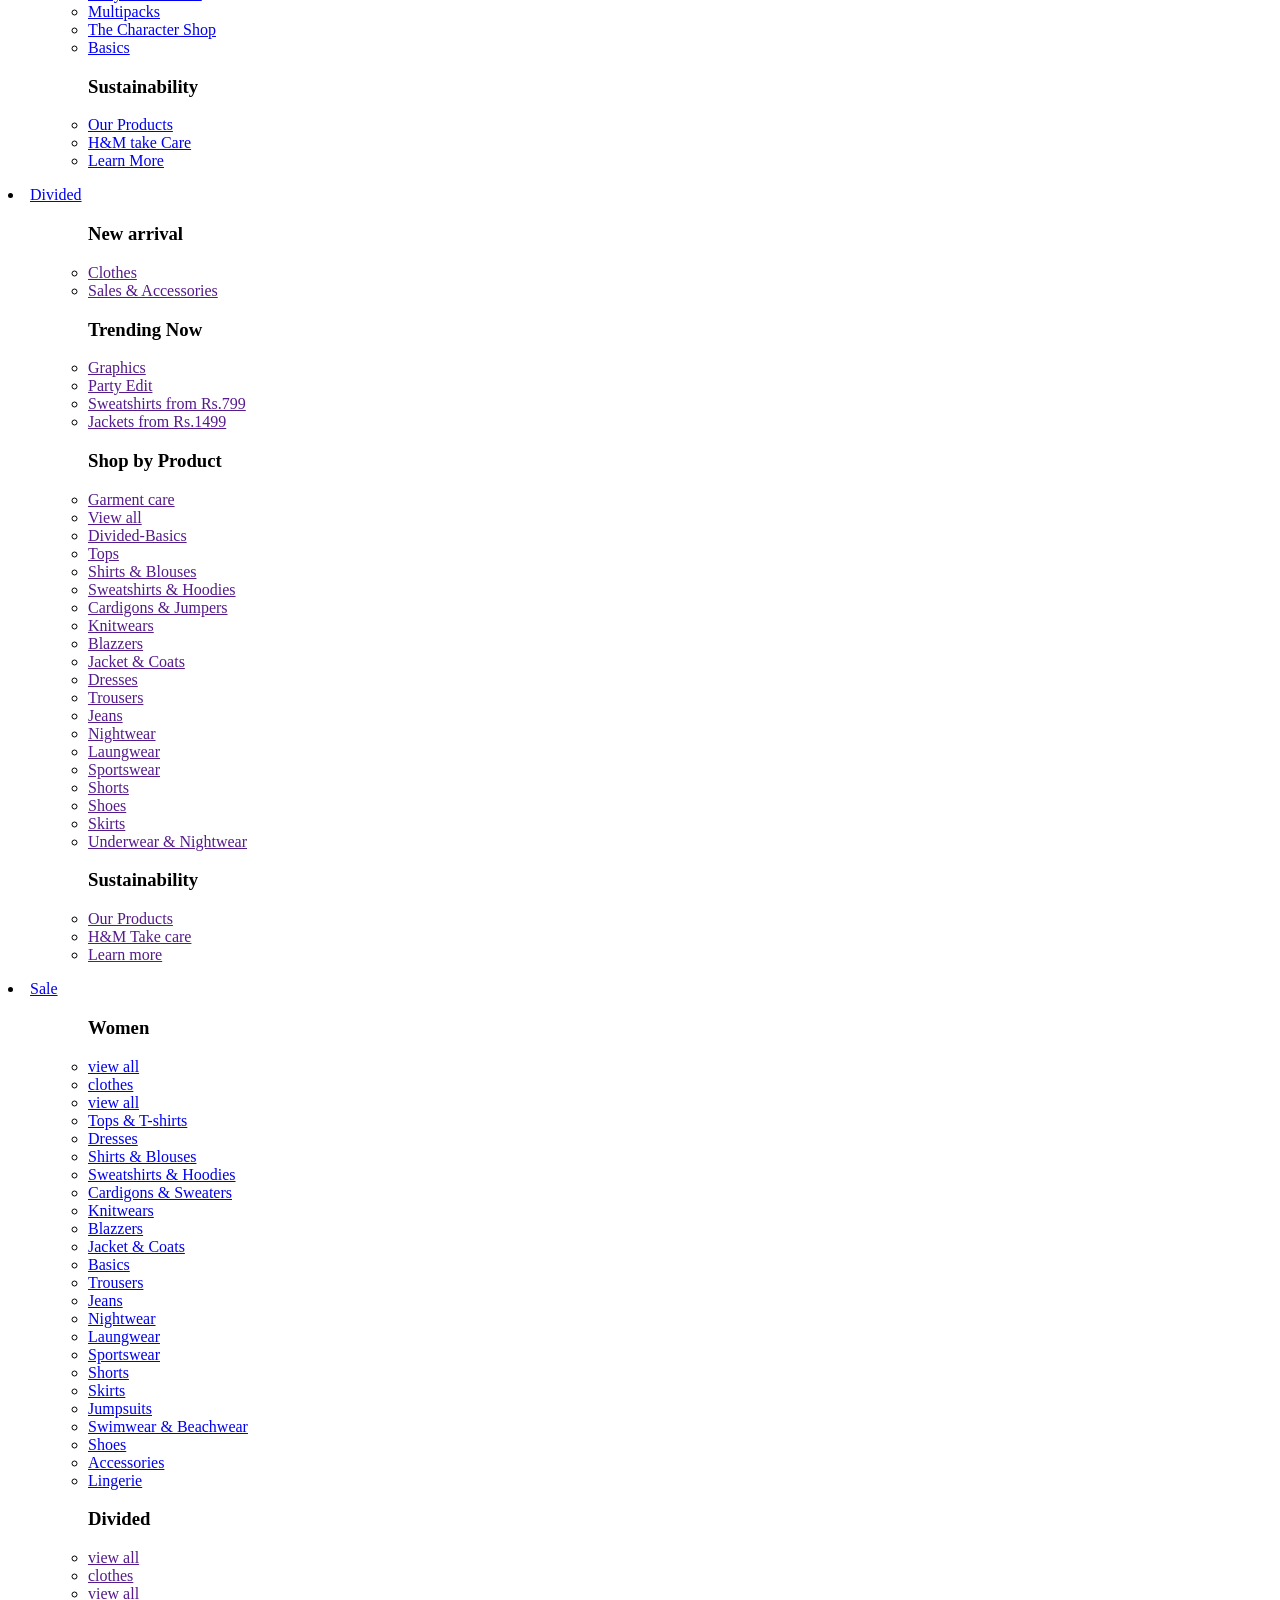
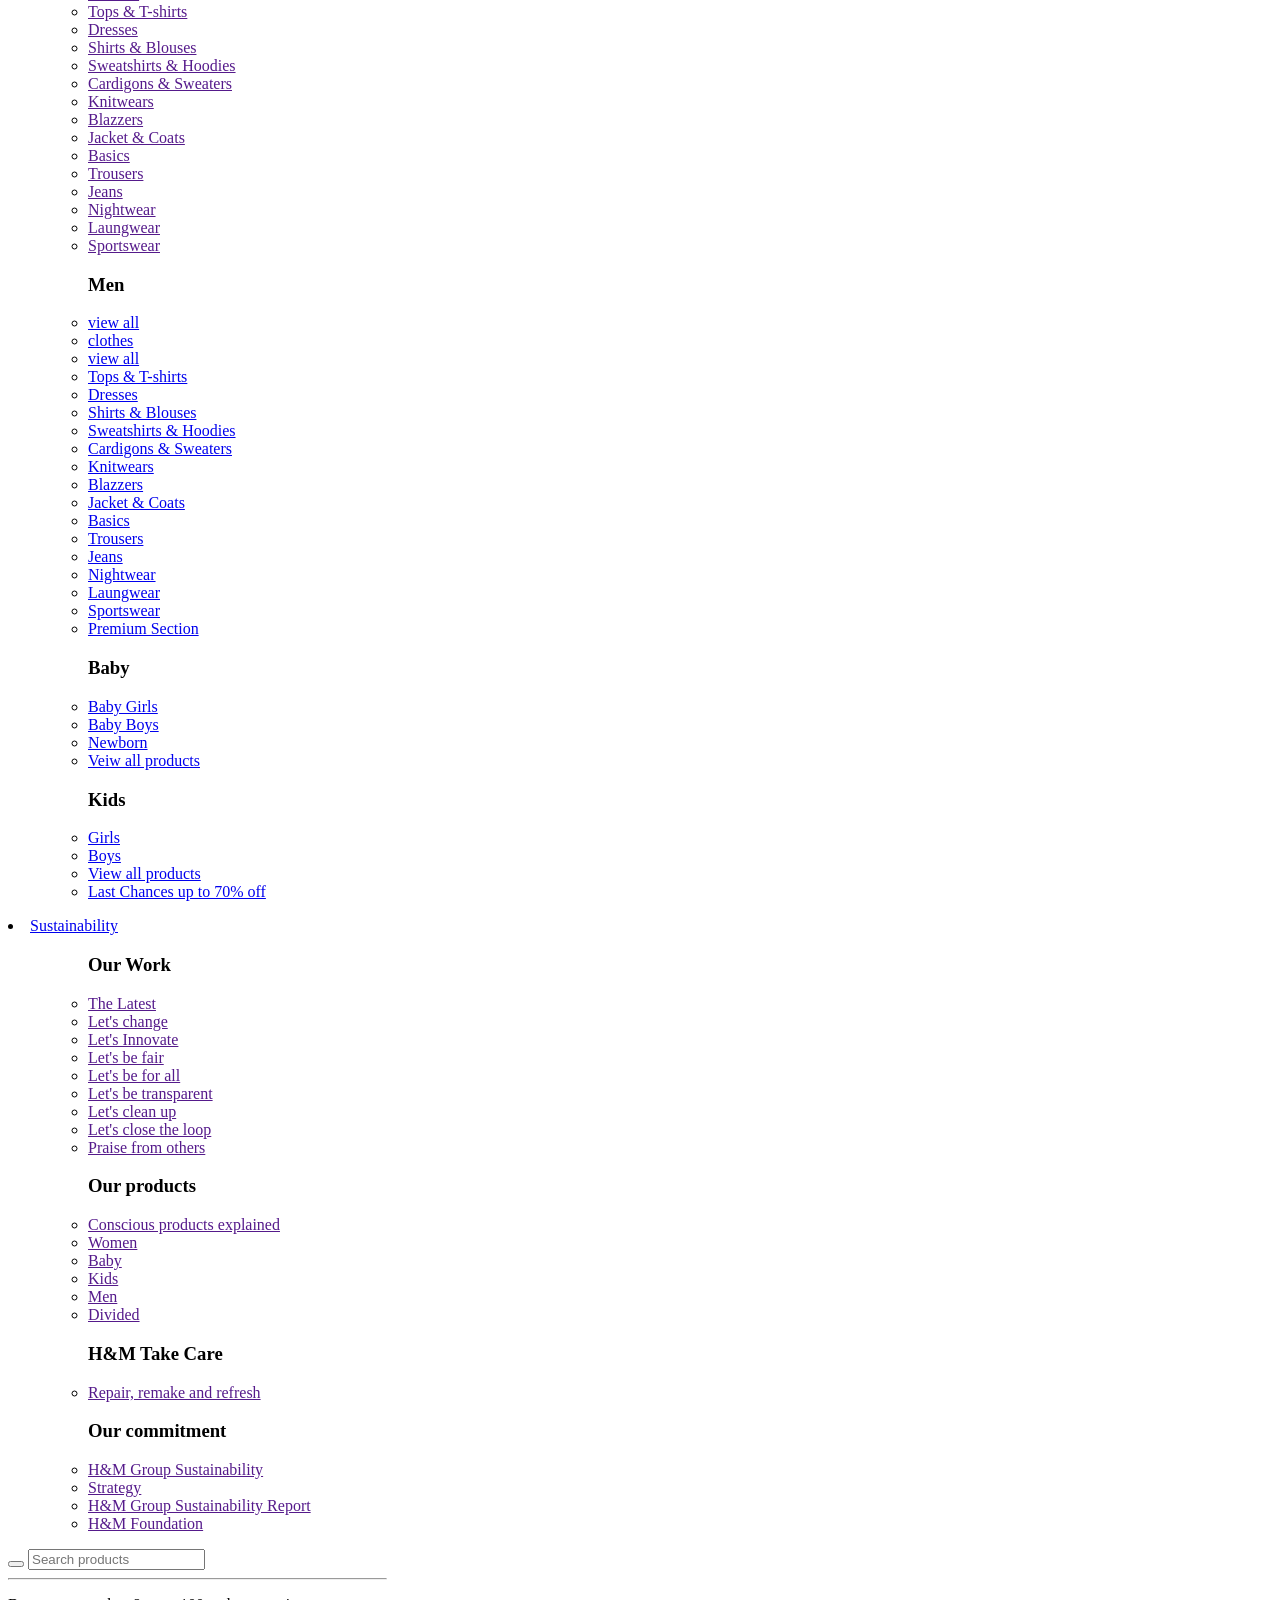
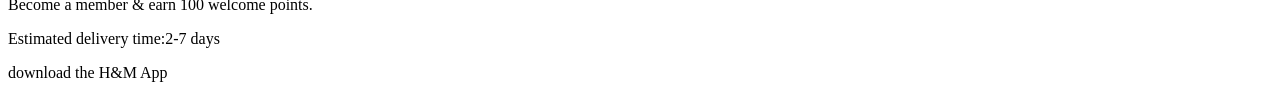
==== commit 19267ff9: "Update header.html" ====
--- a/header.html
+++ b/header.html
@@ -5,241 +5,8 @@
     <meta http-equiv="X-UA-Compatible" content="IE=edge">
     <meta name="viewport" content="width=device-width, initial-scale=1.0">
     <title>H & M structure</title>
-    <link rel="icon" href="https://tse2.mm.bing.net/th?id=OIP.tIpRgOXKcINGu9VwvaNkBwAAAA&pid=Api&P=0&w=300&h=300">
-    <style>
-        @import url(//db.onlinewebfonts.com/c/09c8fb44d2c62d99647e4ce58736293e?family=HMSansLatin-Regular);
-        *{
-            font-family: "HM Sans Regular","Hiragino Kaku Gothic Pro", Osaka, sans-serif;
-        }
-        #main{
-            display: grid;
-            grid-template-columns:repeat(12,1fr);
-            grid-template-rows: repeat(60,1fr);
-            grid-gap: 15px;
-            justify-content: center;
-            text-align: center;
-        }
-        #header1{
-            display:flex;
-           
-        }
-        #header1 > #left{
-            width: 30%;
-            display:flex;
-            justify-content: space-between;
-
-        }
-        #header1 > #right{
-            width: 30%;
-            display:flex;
-            justify-content: space-between;
-
-        }
-
-        .header1:first-child{
-            margin-right: 55%;
-            color: blue;
-        }
-        .logodiv{
-            width:100%;
-            display: block;
-            margin-left: auto;
-            margin-right: auto;
-            width: 4%;
-        }
-        .logodiv > img{
-            width: 50px;
-            height: 50px;
-        }
-        .categories{
-            /* border: 1px solid red; */
-            height: 50px;
-            margin: auto;
-            display:flex;
-            justify-content: space-between;
-        }
-      
-        #header{
-            grid-area: 1/1/3/13 ;
-            /* display: flex; */
-        }
-        #member{
-            /* background-color: violet; */
-            display: flex;
-            /* margin-left: 150%; */
-            font-size: 14px;
-            justify-content: space-evenly;
-        }
-        #contact {
-            grid-column-start: 1;
-            grid-column-end: 7;
-            grid-row-start: 3;
-            grid-row-end: 4;
-            /* border:1px solid pink; */
-        }
-        #contact > img{
-            padding: 2px 20px;
-            width: 25px; 
-            height: 25px;
-        }
-        #text{
-            text-align:center;
-            color: white;   
-        }
-        #space{
-            width: 100%;
-            height: 60%;
-        }
-        /* .categories{
-            width: 1170px;
-            margin: 20px auto;
-            text-decoration: underline;
-        } */
-        nav{
-            position:absolute;
-            font-size: 16px;
-            /* background-color: blue; */
-
-        }
-        nav > ul{
-            
-            position: relative;
-            display: flex;
-            justify-content: center;
-            margin:auto;
-            padding:0;
-        }
-        nav a {
-
-            display: block;
-            color:black;
-            text-decoration: none;
-
-        }
-        nav ul li{
-
-            color:black;
-
-            list-style: none;
-        }
-        nav > ul > li > a{
-
-            padding: 15px 25px;
-        }
-        /* nav ul > li.dropdown > a:after{
-            background-color: red;
-            position: relative;
-            float: right;
-            content: '';
-            margin-left: 10px;
-            margin-top: 8px;
-        } */
-        nav ul.menu-area{
-            /* color: red; */
-            padding: 40px 40px 0 40px;
-            background: white;
-            text-align: left;
-            border-bottom: 5px solid;
-            box-shadow: 0 5px 10px rgba(0,0,0,0.6);
-            z-index: 1;
-            position:absolute;
-            display:flex;
-            flex-wrap: wrap;
-            width: 1170px;
-            top: -9999px;
-            left: 0;
-        }
-        nav ul li:hover ul.menu-area{
-            /* background-color: pink; */
-            width: 150%;
-            margin-left: -35%;
-            font-size: smaller;
-            top:100%;
-        }
-        /* nav ul.menu-area h3{
-            margin-bottom: 15px;
-            padding: 0 10px;
-        } */
-        nav ul.menu-area ul li{
-            padding: 0 10px;            
-            display:block;
-        }
-        nav ul.menu-area ul li a{
-            margin-top: 10px;
-            /* color:grey; */
-            text-transform: none;
-        }
-        /* nav ul.menu-area ul li a:hover{
-            color: #164c82;
-        } */
-        .button1{
-            width: 100px;
-            height:40px;
-            cursor: pointer;
-        }
-        .button2{
-            width: 100px;
-            height:35px;
-            color:white;
-            background-color: black;
-            cursor: pointer;
-        }
-        p>a{
-            text-decoration: none;
-            color:black;
-        }
-        #left > div {
-            margin-top: 10px;
-            margin-left: 20px;
-            display: flex;
-            line-height: 30px;
-        }
-        #right > div {
-            /* border: 1px solid blue; */
-            width: 100%;
-            margin-top: 10px;
-            margin-left: 20px;
-            display: flex;
-            line-height: 30px;
-        }
-        #icon1 {
-            width: 25px;
-            margin-right: 5px;
-            background-repeat: no-repeat;
-            background-image: url("data:image/svg+xml;charset=US-ASCII,%3Csvg%20width%3D%2224%22%20height%3D%2224%22%20xmlns%3D%22http%3A%2F%2Fwww.w3.org%2F2000%2Fsvg%22%20xmlns%3Axlink%3D%22http%3A%2F%2Fwww.w3.org%2F1999%2Fxlink%22%3E%3Ctitle%3EFoundation%20%2F%20Icon%20%2F%2024%20%2F%20Navigation%20%2F%20Account%20%2F%2000%20Default%3C%2Ftitle%3E%3Cdefs%3E%3Cpath%20d%3D%22M19.346%2018.24c-1.243-.425-1.477-.511-2.047-.76-2.453-1.067-3.445-2.375-2.77-4.08.142-.36.277-.648.611-1.307l.012-.024c.279-.55.386-.772.512-1.062a5.26%205.26%200%200%200%20.17-.448c.191-.575.273-1.047.381-2.173l.005-.053.005-.052c.368-3.824-.147-5.244-2.249-5.973A5.822%205.822%200%200%200%2012%202.001h-.014c-.271-.004-.544.01-.814.044-.4.05-.788.138-1.149.263-2.101.73-2.616%202.15-2.247%205.974l.004.041.004.043c.108%201.137.19%201.613.382%202.193.05.153.107.302.17.448.126.29.234.512.512%201.061l.012.025c.334.658.47.947.612%201.307.674%201.705-.318%203.013-2.771%204.08-.57.249-.805.336-2.046.76-1.889.648-2.83%201.506-3.117%202.816l-.001.012c.132.037.303.076.508.118a32.46%2032.46%200%200%200%202.452.369c2.318.274%205.014.445%207.505.445%202.491%200%205.186-.17%207.503-.445.99-.117%201.846-.247%202.45-.37.205-.04.375-.08.507-.116-.304-1.338-1.244-2.187-3.116-2.83zM14.304%201.364c2.647.917%203.323%202.783%202.917%207.013l-.005.052-.005.053c-.115%201.194-.208%201.731-.427%202.391-.06.182-.128.36-.203.532-.135.312-.25.55-.537%201.117l-.012.023c-.321.634-.445.898-.574%201.222-.423%201.072.217%201.916%202.24%202.796.54.235.753.314%201.972.73%202.192.753%203.399%201.855%203.785%203.65l.045.42c0%20.64-1.016.846-3.878%201.185a67.263%2067.263%200%200%201-7.62.452%2067.32%2067.32%200%200%201-7.622-.452C1.516%2022.209.5%2022.004.503%2021.306l.05-.413c.38-1.746%201.587-2.848%203.778-3.6%201.217-.416%201.432-.495%201.971-.73%202.023-.88%202.663-1.724%202.24-2.796-.128-.324-.253-.59-.574-1.222l-.012-.025a18.808%2018.808%200%200%201-.537-1.115%206.292%206.292%200%200%201-.203-.532c-.22-.666-.313-1.207-.428-2.412l-.004-.043-.004-.041c-.408-4.227.27-6.096%202.915-7.013a6.589%206.589%200%200%201%201.354-.312c.313-.038.63-.056.944-.051.8-.01%201.595.113%202.311.363z%22%20id%3D%22prefix__a%22%2F%3E%3C%2Fdefs%3E%3Cg%20fill%3D%22none%22%20fill-rule%3D%22evenodd%22%3E%3Cpath%20d%3D%22M0%200h24v24H0z%22%2F%3E%3Cuse%20fill%3D%22%23222%22%20xlink%3Ahref%3D%22%23prefix__a%22%2F%3E%3C%2Fg%3E%3C%2Fsvg%3E");
-        }
-        #icon2 {
-            width: 25px;
-            margin-right: 5px;
-            background-repeat: no-repeat;
-            background-image: url("data:image/svg+xml;charset=US-ASCII,%3Csvg%20width%3D%2224%22%20height%3D%2224%22%20xmlns%3D%22http%3A%2F%2Fwww.w3.org%2F2000%2Fsvg%22%20xmlns%3Axlink%3D%22http%3A%2F%2Fwww.w3.org%2F1999%2Fxlink%22%3E%3Ctitle%3EFoundation%20%2F%20Icon%20%2F%2024%20%2F%20Control%20%2F%20Favourite%20%2F%2000%20Inactive%20Outline%3C%2Ftitle%3E%3Cdefs%3E%3Cpath%20d%3D%22M17.376%201C21.476%201%2024%203.578%2024%207.807c0%201.628-.961%203.63-2.696%205.953-.89%201.192-1.97%202.446-3.196%203.737a71.66%2071.66%200%200%201-3.987%203.865%2071.495%2071.495%200%200%201-1.816%201.58l-.305.251-.305-.252c-.093-.076-.264-.22-.503-.424-.396-.34-.838-.727-1.313-1.155a71.66%2071.66%200%200%201-3.987-3.865c-1.227-1.291-2.305-2.545-3.196-3.737C.961%2011.437%200%209.435%200%207.807%200%203.578%202.524%201%206.624%201c2.08%200%204.23%201.562%205.376%203.58C13.145%202.56%2015.294%201%2017.376%201zM12%2021.79l.18-.154c.383-.329.812-.704%201.273-1.12a69.488%2069.488%200%200%200%203.865-3.746c1.18-1.244%202.217-2.448%203.068-3.587%201.593-2.132%202.462-3.943%202.462-5.286%200-3.64-2.063-5.747-5.565-5.747-1.927%200-4.049%201.768-4.842%203.843L12%207.145l-.44-1.152C10.765%203.919%208.642%202.15%206.716%202.15c-3.502%200-5.565%202.107-5.565%205.747%200%201.343.87%203.154%202.462%205.286.85%201.14%201.887%202.343%203.068%203.587a69.488%2069.488%200%200%200%203.865%203.747A69.313%2069.313%200%200%200%2012%2021.789z%22%20id%3D%22prefix__a%22%2F%3E%3C%2Fdefs%3E%3Cg%20fill%3D%22none%22%20fill-rule%3D%22evenodd%22%3E%3Cpath%20d%3D%22M0%200h24v24H0z%22%2F%3E%3Cuse%20fill%3D%22%23222%22%20xlink%3Ahref%3D%22%23prefix__a%22%2F%3E%3C%2Fg%3E%3C%2Fsvg%3E");
-        }
-        #icon3 {
-            width: 25px;
-            margin-right: 5px;
-            background-repeat: no-repeat;
-            background-image: url("data:image/svg+xml;charset=US-ASCII,%3Csvg%20width%3D%2224%22%20height%3D%2224%22%20xmlns%3D%22http%3A%2F%2Fwww.w3.org%2F2000%2Fsvg%22%20xmlns%3Axlink%3D%22http%3A%2F%2Fwww.w3.org%2F1999%2Fxlink%22%3E%3Ctitle%3EFoundation%20%2F%20Icon%20%2F%2024%20%2F%20Navigation%20%2F%20Bag%20%2F%20Outline%20%2F%2000%20Default%3C%2Ftitle%3E%3Cdefs%3E%3Cpath%20d%3D%22M16.495%206v2h-1V6H8.497v2h-1V6h-2.5v3.678c0%201.234-.13%202.682-.407%204.935l-.1.796c-.35%202.788-.44%203.595-.48%204.576-.02.481-.01.854.024%201.103a44.524%2044.524%200%200%200%202.305.424c1.94.305%203.873.488%205.658.488.166%200%20.335-.002.507-.006%201.469-.034%203.026-.203%204.762-.481.183-.03%201.831-.324%202.695-.453a6.87%206.87%200%200%200%20.023-1.079c-.04-.983-.13-1.796-.481-4.58-.04-.313-.07-.554-.098-.788-.278-2.255-.408-3.702-.408-4.935V6h-2.502zm-8.998-.995v-.592C7.497%202.237%209.365%201%2011.999%201c2.646%200%204.496%201.253%204.496%203.463v.542h3.502v4.673C19.997%2014%2021.89%2022%2020.457%2022c-.638%200-4.63%201-8.46%201-4.212%200-8.467-1-8.467-1-1.422%200%20.467-8%20.467-12.322V5.005h3.5zm1%200h6.998v-.542C15.495%202.907%2014.156%202%2012%202c-2.147%200-3.502.897-3.502%202.413v.592z%22%20id%3D%22prefix__a%22%2F%3E%3C%2Fdefs%3E%3Cg%20fill%3D%22none%22%20fill-rule%3D%22evenodd%22%3E%3Cpath%20d%3D%22M0%200h24v24H0z%22%2F%3E%3Cuse%20fill%3D%22%23222%22%20xlink%3Ahref%3D%22%23prefix__a%22%2F%3E%3C%2Fg%3E%3C%2Fsvg%3E");
-        }
-        #contact > img{
-            cursor: pointer;
-        }
-        a{
-            text-decoration: none;
-            color: black;
-        }
-        #left{
-            width: 28%;
-            display: flex;
-            margin-top: 20px;
-        }
-        #right{
-            /* background-color: tomato; */
-            margin-left: 42%;
-            margin-top: 20px;
-            display: flex;
-            width:30%;
-        }
-    </style>
+    <link rel="stylesheet" href="/styles/header.css">
+    
 </head>
 <body>
 
@@ -257,7 +24,15 @@
                 </div>
                 <!-- <div class = "header1"> -->
                     <div id = "right">
-                    <div style ="width: 40%;"> <div style="margin-left: 40px;" id="icon1"></div><a href="login.html" style="text-decoration-line: none;color: black; width: 50px;">Sign In</a></div>
+                    <div id = "signin" style ="width: 40%;"> <div style="margin-left: 40px;" id="icon1"></div><div  style="text-decoration-line: none;color: black; width: 50px;">Sign In</div>
+                        <nav id = "rightIn">
+                            <button onclick="signIn()" >Sign IN</button>
+                            <p>My Account</p>
+                            <p>Membership Info</p>
+                            <div class = "sec" style="color: grey;" ><p onclick="becomeMember()" >Not a member yet? Join Here!</p></div>
+                        </nav>
+                
+                </div>
                     <div style ="width: 30%; margin-right: 20px;"> <div id="icon2"></div>Favourite</div>
                     <div style="margin-left: -10px;"> <div style="margin-left: 10px;" id="icon3"></div>Shopping Bag (0)</div>
                 </div>
@@ -266,12 +41,12 @@
             <div class = "logoDiv">
                 <img src = "[data-uri]" placeholder = "H&M logo" style = "width:60px; height:40px;" onclick="logo()" />
             </div>
-            <div class = "categories" style="width:40%;">
+            <div id = "tosearch" class = "categories" style="width:30%;">
                 <nav>
                     <!-- <ul style="font-size: 14px; font-weight:500;margin-left: 100%;"> -->
-                    <ul>
-                        <li class = "dropdown">
-                            <a href="#">Ladies</a>
+                    <div id = display>
+                        <li class = "dropdown">
+                            <a href="#" class = "sec"> Ladies</a>
                             <ul class="menu-area">                        
                                 <ul>
                                     <h3>New arrival</h3>
@@ -336,7 +111,7 @@
                         
                         </li>
                         <li class = "dropdown">
-                            <a href="#">Men</a>
+                            <a href="#" class = "sec">Men</a>
                             <ul class="menu-area">                        
                                 <ul>
                                     <h3>New arrival</h3>
@@ -400,7 +175,7 @@
                             </ul>
                         </li>
                         <li class = "dropdown">
-                            <a href="#">Baby</a>
+                            <a href="#" class = "sec">Baby</a>
                             <ul class="menu-area">                        
                                 <ul>
                                     <h3>Newborn</h3>
@@ -456,7 +231,7 @@
                             </ul>
                         </li>
                         <li class = "dropdown">
-                            <a href="#">Kids</a>
+                            <a href="#" class = "sec">Kids</a>
                             <ul class="menu-area">                        
                                 <ul>
                                     <h3>Newborn</h3>
@@ -512,7 +287,7 @@
                             </ul>
                         </li>
                         <li class = "dropdown">
-                            <a href="#">Divided</a>
+                            <a href="#" class = "sec">Divided</a>
                             <ul class="menu-area">                        
                                 <ul>
                                     <h3>New arrival</h3>
@@ -556,7 +331,7 @@
                             </ul>
                         </li>
                         <li class = "dropdown">
-                            <a href="#">Sale</a>
+                            <a href="#" class = "sec">Sale</a>
                             <ul class="menu-area">                        
                                 <ul>
                                     <h3>Women</h3>
@@ -641,7 +416,7 @@
                             </ul>
                         </li>
                         <li class = "dropdown">
-                            <a href="#">Sustainability</a>
+                            <a href="#" class = "sec" id ="not">Sustainability</a>
                             <ul class="menu-area">                        
                                 <ul>
                                     <h3>Our Work</h3>
@@ -676,17 +451,40 @@
                                 </ul>
                             </ul>
                         </li>
-                    </ul>
+                    </div>
                 </nav>
+
+                <div id="search">
+                    <div>  <button id="searchbutton">
+                            <div id="icon4"> </div>  
+                        </button>
+                        <input type="search" placeholder="Search products"/>
+                    </div>
+                      <hr> 
+                    </div>
             </div>
         <!-- </div> -->
         
         <div  id="member">
-            <p>Become a member & earn 100 welcome points.</p>
+           <!-- <a href="member.html"> -->
+               <p class = "sec" onclick="becomeMember()">Become a member & earn 100 welcome points.</p>
+            <!-- </a>  -->
             <p>Estimated delivery time:2-7 days</p>
-            <p>download the H&M App</p>
+            <p class ="sec">download the H&M App</p>
         </div>
     </div>
     
 </body>
-</html>+</html>
+
+<script>
+    function signIn()
+    {
+        console.log("signin")
+    }
+
+    function becomeMember()
+    {
+        console.log("become a Member")
+    }
+</script>
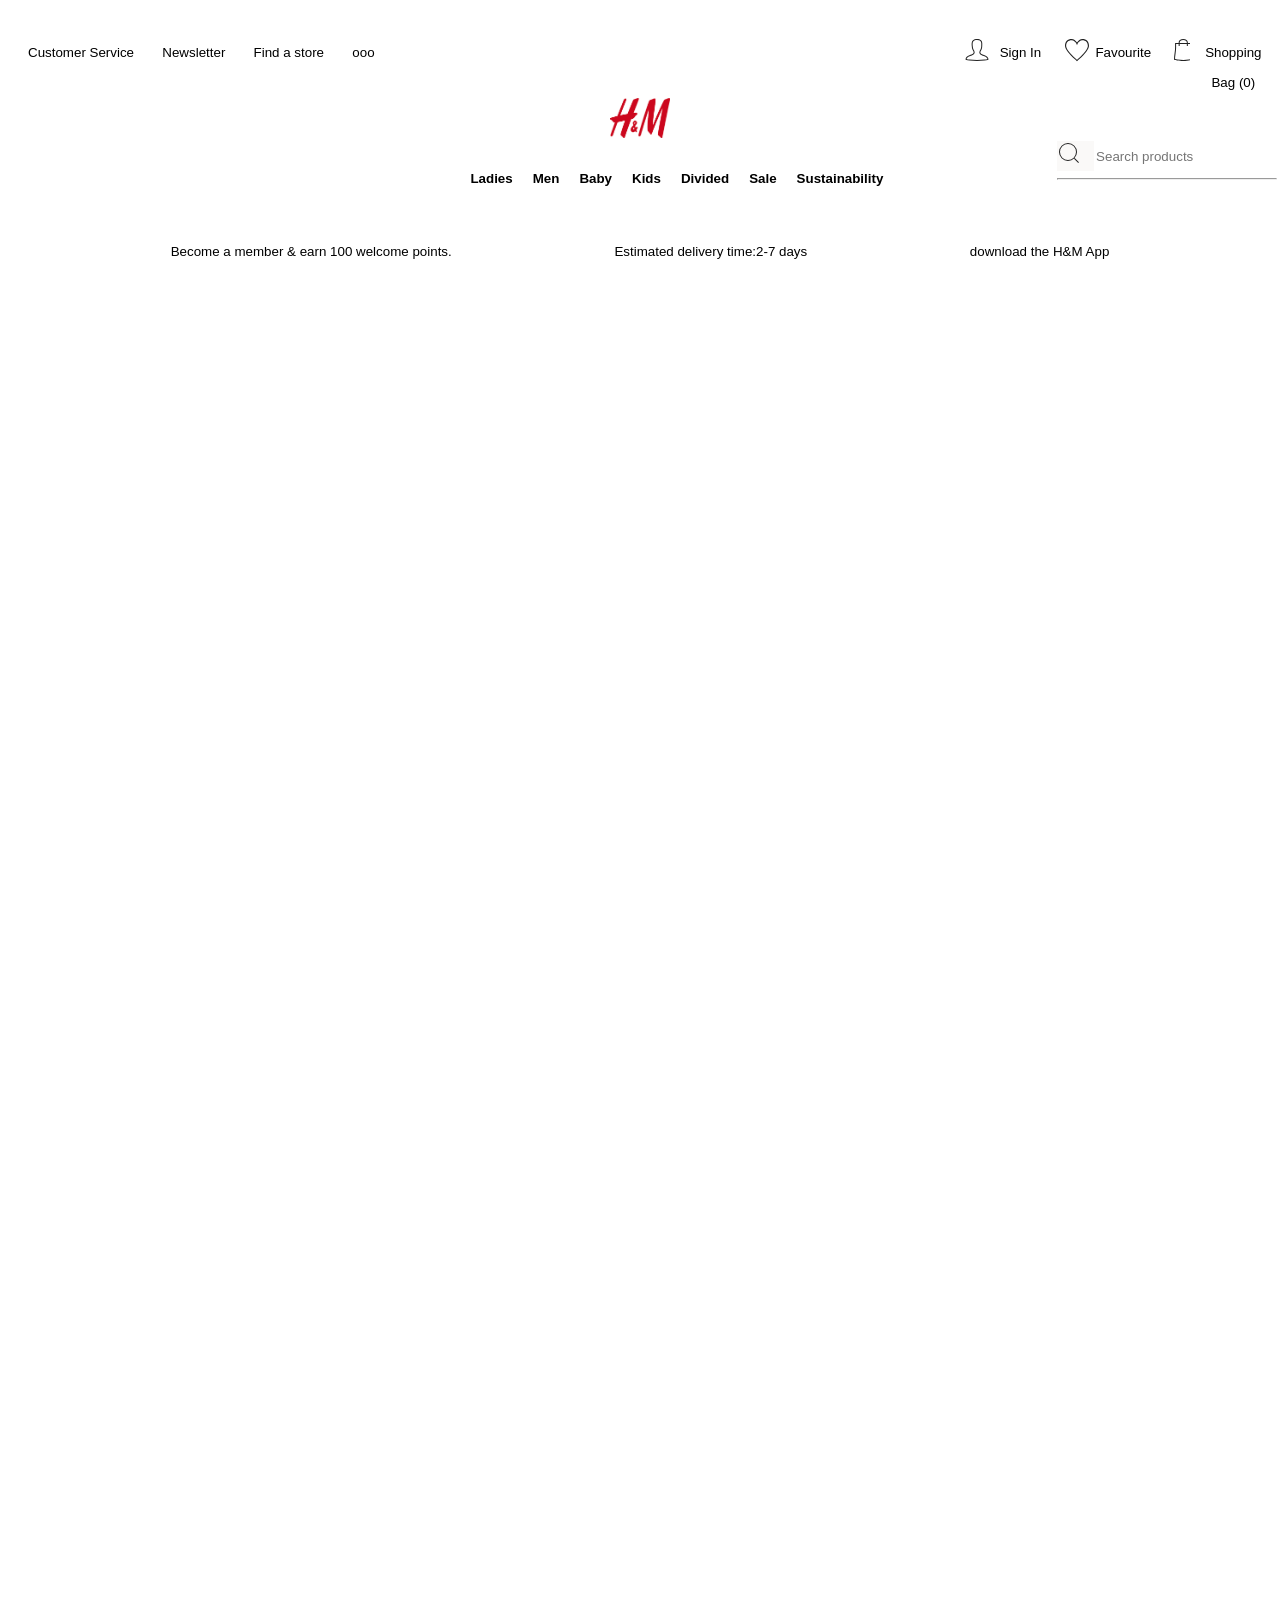
==== commit e2da4658: "Update header.html" ====
--- a/header.html
+++ b/header.html
@@ -7,6 +7,7 @@
     <title>H & M structure</title>
     <link rel="stylesheet" href="/styles/header.css">
     
+    
 </head>
 <body>
 
@@ -14,7 +15,6 @@
 
         <div id="header">
             <div id = "header1" >
-                <!-- <div class = "header1"> -->
                     <div id = "left">
                     <div style ="width: 100;">Customer Service</div>
                     <div>Newsletter</div>
@@ -22,9 +22,8 @@
                     <div>ooo</div>
                 
                 </div>
-                <!-- <div class = "header1"> -->
                     <div id = "right">
-                    <div id = "signin" style ="width: 40%;"> <div style="margin-left: 40px;" id="icon1"></div><div  style="text-decoration-line: none;color: black; width: 50px;">Sign In</div>
+                    <div id = "signin" style ="width: 40%;"> <div style="margin-left: 40px;" id="icon1"></div><div  style="text-decoration-line: none;color: black; width: 50px;" onclick="signIn()">Sign In</div>
                         <nav id = "rightIn">
                             <button onclick="signIn()" >Sign IN</button>
                             <p>My Account</p>
--- a/styles/header.css
+++ b/styles/header.css
@@ -0,0 +1,299 @@
+@import url(//db.onlinewebfonts.com/c/09c8fb44d2c62d99647e4ce58736293e?family=HMSansLatin-Regular);
+*{
+    font-family: "HM Sans Regular","Hiragino Kaku Gothic Pro", Osaka, sans-serif;
+    font-size: 0.9135rem;
+}
+#main{
+    display: grid;
+    grid-template-columns:repeat(12,1fr);
+    grid-template-rows: repeat(60,1fr);
+    grid-gap: 15px;
+    justify-content: center;
+    text-align: center;
+}
+#header1{
+    display:flex;
+   
+}
+#header1 > #left{
+    width: 30%;
+    display:flex;
+    justify-content: space-between;
+
+}
+#header1 > #right{
+    width: 30%;
+    display:flex;
+    justify-content: space-between;
+
+}
+
+.header1:first-child{
+    margin-right: 55%;
+    color: blue;
+}
+.logodiv{
+    width:100%;
+    display: block;
+    margin-left: auto;
+    margin-right: auto;
+    width: 4%;
+}
+.logodiv > img{
+    width: 50px;
+    height: 50px;
+}
+.categories{
+    /* border: 1px solid red; */
+    height: 50px;
+    margin: auto;
+    display:flex;
+    justify-content: space-between;
+}
+
+#header{
+    grid-area: 1/1/3/13 ;
+    /* display: flex; */
+}
+#member{
+    /* background-color: violet; */
+    display: flex;
+    /* margin-left: 150%; */
+    font-size: 14px;
+    margin-top: 40px ;
+    justify-content: space-evenly;
+}
+#text{
+    text-align:center;
+    color: white;   
+}
+#space{
+    width: 100%;
+    height: 60%;
+}
+/* .categories{
+    width: 1170px;
+    margin: 20px auto;
+    text-decoration: underline;
+} */
+nav{
+    position:absolute;
+    font-size: 16px;
+    /* background-color: blue; */
+
+}
+nav > ul{
+    
+    position: relative;
+    display: flex;
+    justify-content: center;
+    margin:auto;
+    padding:0;
+}
+nav a {
+
+    display: block;
+    color:black;
+    text-decoration: none;
+
+}
+nav ul li{
+
+    color:black;
+
+    list-style: none;
+}
+nav > ul > li > a{
+
+    padding: 15px 25px;
+}
+/* nav ul > li.dropdown > a:after{
+    background-color: red;
+    position: relative;
+    float: right;
+    content: '';
+    margin-left: 10px;
+    margin-top: 8px;
+} */
+nav ul.menu-area{
+    /* color: red; */
+    padding: 40px 40px 0 40px;
+    background: white;
+    text-align: left;
+    border-bottom: 5px solid;
+    /* box-shadow: 0 5px 2px rgba(0,0,0,0.6); */
+    z-index: 1;
+    position:absolute;
+    display:flex;
+    flex-wrap: wrap;
+    /* width: 300%px; */
+    top: -9999px;
+    left: 0;
+}
+nav #display li:hover ul.menu-area{
+    /* background-color: pink; */
+    width: 300%;
+    margin-left: -100%;
+    font-size: smaller;
+    top:100%;
+}
+/* nav ul.menu-area h3{
+    margin-bottom: 15px;
+    padding: 0 10px;
+} */
+nav ul.menu-area ul li{
+    padding: 0 10px;            
+    display:block;
+}
+nav ul.menu-area ul li a{
+    margin-top: 10px;
+    /* color:grey; */
+    text-transform: none;
+}
+/* nav ul.menu-area ul li a:hover{
+    color: #164c82;
+} */
+.button1{
+    width: 100px;
+    height:40px;
+    cursor: pointer;
+}
+.button2{
+    width: 100px;
+    height:35px;
+    color:white;
+    background-color: black;
+    cursor: pointer;
+}
+p>a{
+    text-decoration: none;
+    color:black;
+}
+#left > div {
+    margin-top: 10px;
+    margin-left: 20px;
+    display: flex;
+    line-height: 30px;
+}
+#right > div {
+    /* border: 1px solid blue; */
+    width: 100%;
+    margin-top: 10px;
+    margin-left: 20px;
+    display: flex;
+    line-height: 30px;
+}
+#icon1 {
+    width: 25px;
+    margin-right: 5px;
+    background-repeat: no-repeat;
+    background-image: url("data:image/svg+xml;charset=US-ASCII,%3Csvg%20width%3D%2224%22%20height%3D%2224%22%20xmlns%3D%22http%3A%2F%2Fwww.w3.org%2F2000%2Fsvg%22%20xmlns%3Axlink%3D%22http%3A%2F%2Fwww.w3.org%2F1999%2Fxlink%22%3E%3Ctitle%3EFoundation%20%2F%20Icon%20%2F%2024%20%2F%20Navigation%20%2F%20Account%20%2F%2000%20Default%3C%2Ftitle%3E%3Cdefs%3E%3Cpath%20d%3D%22M19.346%2018.24c-1.243-.425-1.477-.511-2.047-.76-2.453-1.067-3.445-2.375-2.77-4.08.142-.36.277-.648.611-1.307l.012-.024c.279-.55.386-.772.512-1.062a5.26%205.26%200%200%200%20.17-.448c.191-.575.273-1.047.381-2.173l.005-.053.005-.052c.368-3.824-.147-5.244-2.249-5.973A5.822%205.822%200%200%200%2012%202.001h-.014c-.271-.004-.544.01-.814.044-.4.05-.788.138-1.149.263-2.101.73-2.616%202.15-2.247%205.974l.004.041.004.043c.108%201.137.19%201.613.382%202.193.05.153.107.302.17.448.126.29.234.512.512%201.061l.012.025c.334.658.47.947.612%201.307.674%201.705-.318%203.013-2.771%204.08-.57.249-.805.336-2.046.76-1.889.648-2.83%201.506-3.117%202.816l-.001.012c.132.037.303.076.508.118a32.46%2032.46%200%200%200%202.452.369c2.318.274%205.014.445%207.505.445%202.491%200%205.186-.17%207.503-.445.99-.117%201.846-.247%202.45-.37.205-.04.375-.08.507-.116-.304-1.338-1.244-2.187-3.116-2.83zM14.304%201.364c2.647.917%203.323%202.783%202.917%207.013l-.005.052-.005.053c-.115%201.194-.208%201.731-.427%202.391-.06.182-.128.36-.203.532-.135.312-.25.55-.537%201.117l-.012.023c-.321.634-.445.898-.574%201.222-.423%201.072.217%201.916%202.24%202.796.54.235.753.314%201.972.73%202.192.753%203.399%201.855%203.785%203.65l.045.42c0%20.64-1.016.846-3.878%201.185a67.263%2067.263%200%200%201-7.62.452%2067.32%2067.32%200%200%201-7.622-.452C1.516%2022.209.5%2022.004.503%2021.306l.05-.413c.38-1.746%201.587-2.848%203.778-3.6%201.217-.416%201.432-.495%201.971-.73%202.023-.88%202.663-1.724%202.24-2.796-.128-.324-.253-.59-.574-1.222l-.012-.025a18.808%2018.808%200%200%201-.537-1.115%206.292%206.292%200%200%201-.203-.532c-.22-.666-.313-1.207-.428-2.412l-.004-.043-.004-.041c-.408-4.227.27-6.096%202.915-7.013a6.589%206.589%200%200%201%201.354-.312c.313-.038.63-.056.944-.051.8-.01%201.595.113%202.311.363z%22%20id%3D%22prefix__a%22%2F%3E%3C%2Fdefs%3E%3Cg%20fill%3D%22none%22%20fill-rule%3D%22evenodd%22%3E%3Cpath%20d%3D%22M0%200h24v24H0z%22%2F%3E%3Cuse%20fill%3D%22%23222%22%20xlink%3Ahref%3D%22%23prefix__a%22%2F%3E%3C%2Fg%3E%3C%2Fsvg%3E");
+}
+#icon2 {
+    width: 25px;
+    margin-right: 5px;
+    background-repeat: no-repeat;
+    background-image: url("data:image/svg+xml;charset=US-ASCII,%3Csvg%20width%3D%2224%22%20height%3D%2224%22%20xmlns%3D%22http%3A%2F%2Fwww.w3.org%2F2000%2Fsvg%22%20xmlns%3Axlink%3D%22http%3A%2F%2Fwww.w3.org%2F1999%2Fxlink%22%3E%3Ctitle%3EFoundation%20%2F%20Icon%20%2F%2024%20%2F%20Control%20%2F%20Favourite%20%2F%2000%20Inactive%20Outline%3C%2Ftitle%3E%3Cdefs%3E%3Cpath%20d%3D%22M17.376%201C21.476%201%2024%203.578%2024%207.807c0%201.628-.961%203.63-2.696%205.953-.89%201.192-1.97%202.446-3.196%203.737a71.66%2071.66%200%200%201-3.987%203.865%2071.495%2071.495%200%200%201-1.816%201.58l-.305.251-.305-.252c-.093-.076-.264-.22-.503-.424-.396-.34-.838-.727-1.313-1.155a71.66%2071.66%200%200%201-3.987-3.865c-1.227-1.291-2.305-2.545-3.196-3.737C.961%2011.437%200%209.435%200%207.807%200%203.578%202.524%201%206.624%201c2.08%200%204.23%201.562%205.376%203.58C13.145%202.56%2015.294%201%2017.376%201zM12%2021.79l.18-.154c.383-.329.812-.704%201.273-1.12a69.488%2069.488%200%200%200%203.865-3.746c1.18-1.244%202.217-2.448%203.068-3.587%201.593-2.132%202.462-3.943%202.462-5.286%200-3.64-2.063-5.747-5.565-5.747-1.927%200-4.049%201.768-4.842%203.843L12%207.145l-.44-1.152C10.765%203.919%208.642%202.15%206.716%202.15c-3.502%200-5.565%202.107-5.565%205.747%200%201.343.87%203.154%202.462%205.286.85%201.14%201.887%202.343%203.068%203.587a69.488%2069.488%200%200%200%203.865%203.747A69.313%2069.313%200%200%200%2012%2021.789z%22%20id%3D%22prefix__a%22%2F%3E%3C%2Fdefs%3E%3Cg%20fill%3D%22none%22%20fill-rule%3D%22evenodd%22%3E%3Cpath%20d%3D%22M0%200h24v24H0z%22%2F%3E%3Cuse%20fill%3D%22%23222%22%20xlink%3Ahref%3D%22%23prefix__a%22%2F%3E%3C%2Fg%3E%3C%2Fsvg%3E");
+}
+#icon3 {
+    width: 25px;
+    margin-right: 5px;
+    background-repeat: no-repeat;
+    background-image: url("data:image/svg+xml;charset=US-ASCII,%3Csvg%20width%3D%2224%22%20height%3D%2224%22%20xmlns%3D%22http%3A%2F%2Fwww.w3.org%2F2000%2Fsvg%22%20xmlns%3Axlink%3D%22http%3A%2F%2Fwww.w3.org%2F1999%2Fxlink%22%3E%3Ctitle%3EFoundation%20%2F%20Icon%20%2F%2024%20%2F%20Navigation%20%2F%20Bag%20%2F%20Outline%20%2F%2000%20Default%3C%2Ftitle%3E%3Cdefs%3E%3Cpath%20d%3D%22M16.495%206v2h-1V6H8.497v2h-1V6h-2.5v3.678c0%201.234-.13%202.682-.407%204.935l-.1.796c-.35%202.788-.44%203.595-.48%204.576-.02.481-.01.854.024%201.103a44.524%2044.524%200%200%200%202.305.424c1.94.305%203.873.488%205.658.488.166%200%20.335-.002.507-.006%201.469-.034%203.026-.203%204.762-.481.183-.03%201.831-.324%202.695-.453a6.87%206.87%200%200%200%20.023-1.079c-.04-.983-.13-1.796-.481-4.58-.04-.313-.07-.554-.098-.788-.278-2.255-.408-3.702-.408-4.935V6h-2.502zm-8.998-.995v-.592C7.497%202.237%209.365%201%2011.999%201c2.646%200%204.496%201.253%204.496%203.463v.542h3.502v4.673C19.997%2014%2021.89%2022%2020.457%2022c-.638%200-4.63%201-8.46%201-4.212%200-8.467-1-8.467-1-1.422%200%20.467-8%20.467-12.322V5.005h3.5zm1%200h6.998v-.542C15.495%202.907%2014.156%202%2012%202c-2.147%200-3.502.897-3.502%202.413v.592z%22%20id%3D%22prefix__a%22%2F%3E%3C%2Fdefs%3E%3Cg%20fill%3D%22none%22%20fill-rule%3D%22evenodd%22%3E%3Cpath%20d%3D%22M0%200h24v24H0z%22%2F%3E%3Cuse%20fill%3D%22%23222%22%20xlink%3Ahref%3D%22%23prefix__a%22%2F%3E%3C%2Fg%3E%3C%2Fsvg%3E");
+}
+#contact > img{
+    cursor: pointer;
+}
+a{
+    text-decoration: none;
+    color: black;
+}
+#left{
+    width: 28%;
+    display: flex;
+    margin-top: 20px;
+}
+#right{
+    /* background-color: tomato; */
+    margin-left: 42%;
+    margin-top: 20px;
+    display: flex;
+    width:30%;
+}
+.sec:hover{
+    border-bottom: 1px solid black;
+    cursor: pointer;
+    /* margin-top: 0px; */
+}
+#rightIn{
+    /* background-color: blue; */
+    visibility: hidden;
+}
+#right:hover #rightIn{
+
+    visibility: visible;
+}
+
+#rightIn{
+    /* border: 1px solid red; */
+    margin-left: -100px;
+    height: 150px;
+    line-height: 15px;
+    padding: 20px;
+    margin-top: 30px;
+    box-shadow : rgba(0, 0, 0, 0.35) 0px 2px 4px;
+    background-color: white;
+}
+#rightIn > button{
+    border: 1px solid black;
+     width: 60%;
+     height: 35px;
+     background-color: black;
+     color: white;
+     margin-top: 20px;
+}
+#display{
+    /* border: 1px solid red; */
+    display: flex;
+    gap: 20px;
+    list-style-type: none;
+    margin-top: 30px;
+    margin-left: 20px;
+    font-weight: bold;
+}
+#create:hover{
+    margin-top: -20px;
+    color: black;
+    border-bottom: 1px solid black;
+}
+#search{
+    margin-left: 160%;
+}
+#search {
+width: 120%;
+/* margin-left: 50px; */
+}
+#search > div:nth-child(1) {
+display: flex;
+width: 220px;
+height: 30px;
+}
+#searchbutton {
+background-color: #faf9f8;
+border: transparent;
+background-repeat: no-repeat;
+background-image: url("data:image/svg+xml;charset=US-ASCII,%3Csvg%20width%3D%2224%22%20height%3D%2224%22%20xmlns%3D%22http%3A%2F%2Fwww.w3.org%2F2000%2Fsvg%22%20xmlns%3Axlink%3D%22http%3A%2F%2Fwww.w3.org%2F1999%2Fxlink%22%3E%3Ctitle%3EFoundation%20%2F%20Icon%20%2F%2024%20%2F%20Control%20%2F%20Search%3C%2Ftitle%3E%3Cdefs%3E%3Cpath%20d%3D%22M11%2019a8%208%200%201%200%200-16%208%208%200%200%200%200%2016zm0%201a9%209%200%201%201%200-18%209%209%200%200%201%200%2018zm6.707-3l4.243%204.243-.707.707L17%2017.707l.707-.707z%22%20id%3D%22prefix__a%22%2F%3E%3C%2Fdefs%3E%3Cg%20fill%3D%22none%22%20fill-rule%3D%22evenodd%22%3E%3Cpath%20d%3D%22M0%200h24v24H0z%22%2F%3E%3Cuse%20fill%3D%22%23222%22%20xlink%3Ahref%3D%22%23prefix__a%22%2F%3E%3C%2Fg%3E%3C%2Fsvg%3E");
+}
+#icon4 {
+width: 10px;
+background-repeat: no-repeat;
+margin-right: 15px;
+}
+input {
+border: transparent;
+background-color: transparent;
+}
+
+hr {
+background-color: black;
+}
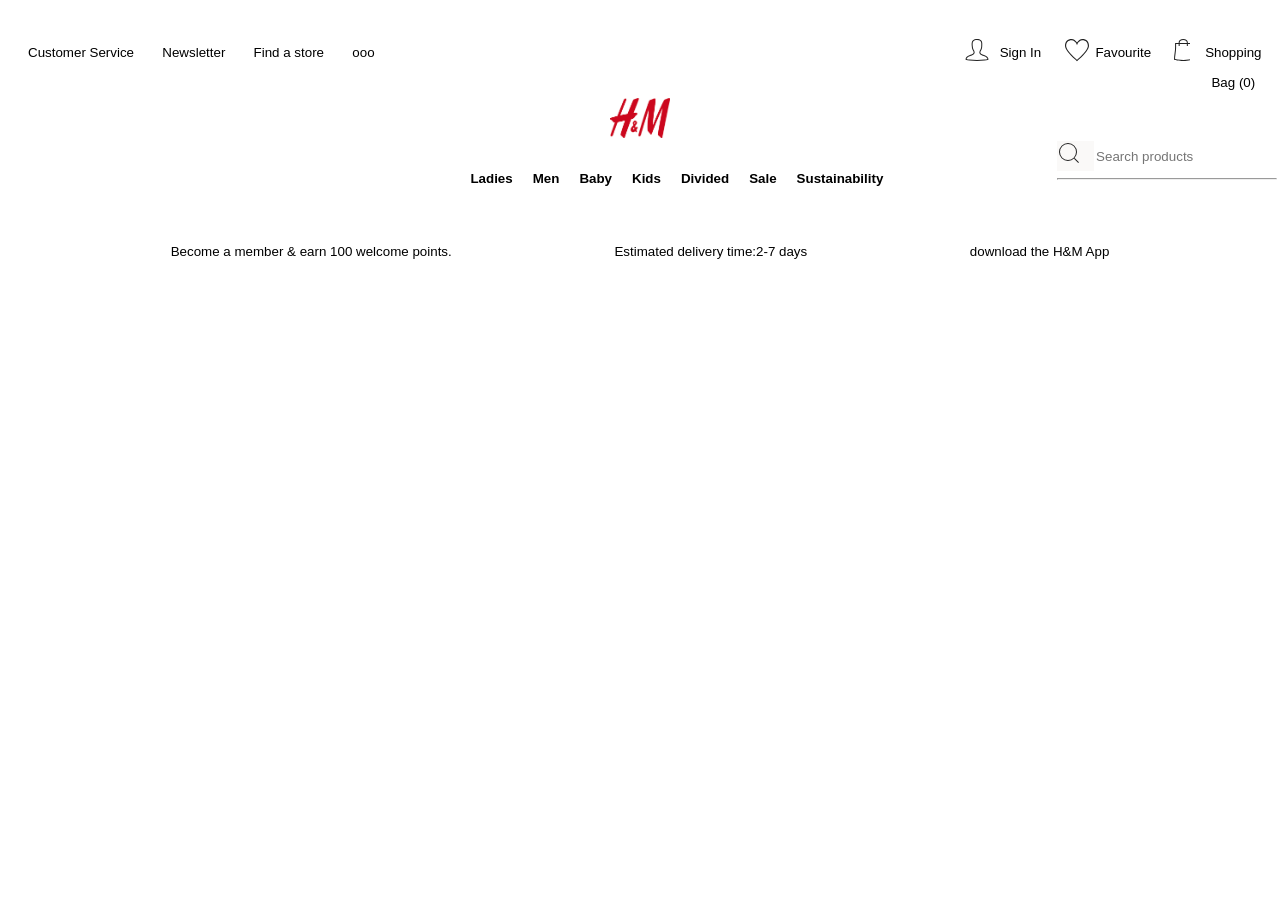
==== commit 02213dd3: "changes in head" ====
--- a/header.html
+++ b/header.html
@@ -6,7 +6,13 @@
     <meta name="viewport" content="width=device-width, initial-scale=1.0">
     <title>H & M structure</title>
     <link rel="stylesheet" href="/styles/header.css">
-    
+
+    <style>
+          nav ul li:hover ul.menu-area{
+            top:100%;
+        }
+    </style>
+
     
 </head>
 <body>
@@ -36,13 +42,11 @@
                     <div style="margin-left: -10px;"> <div style="margin-left: 10px;" id="icon3"></div>Shopping Bag (0)</div>
                 </div>
             </div>
-            <!-- </div> -->
             <div class = "logoDiv">
                 <img src = "[data-uri]" placeholder = "H&M logo" style = "width:60px; height:40px;" onclick="logo()" />
             </div>
             <div id = "tosearch" class = "categories" style="width:30%;">
                 <nav>
-                    <!-- <ul style="font-size: 14px; font-weight:500;margin-left: 100%;"> -->
                     <div id = display>
                         <li class = "dropdown">
                             <a href="#" class = "sec"> Ladies</a>
@@ -462,28 +466,34 @@
                       <hr> 
                     </div>
             </div>
-        <!-- </div> -->
         
         <div  id="member">
-           <!-- <a href="member.html"> -->
                <p class = "sec" onclick="becomeMember()">Become a member & earn 100 welcome points.</p>
-            <!-- </a>  -->
             <p>Estimated delivery time:2-7 days</p>
             <p class ="sec">download the H&M App</p>
         </div>
     </div>
-    
+  </div>  
 </body>
 </html>
 
-<script>
-    function signIn()
-    {
-        console.log("signin")
-    }
-
-    function becomeMember()
-    {
-        console.log("become a Member")
-    }
+<script src = "/scripts/header.js">
+
+    // import displayNav from ("H-M_project/components/nav.js")
+
+    // console.log(displayNav)
+    // let container = document.getElementById("main")
+
+    // container.innerHTML = displayNav();
+    // function signIn()
+    // {
+    //         window.location.href = "signIn.html"
+    //     console.log("signin")
+    // }
+
+    // function becomeMember()
+    // {
+    //     window.location.href = "signUp.html"
+    //     console.log("become a Member")
+    // }
 </script>
--- a/styles/header.css
+++ b/styles/header.css
@@ -6,7 +6,7 @@
 #main{
     display: grid;
     grid-template-columns:repeat(12,1fr);
-    grid-template-rows: repeat(60,1fr);
+    /* grid-template-rows: repeat(60,1fr); */
     grid-gap: 15px;
     justify-content: center;
     text-align: center;
@@ -132,8 +132,8 @@
 }
 nav #display li:hover ul.menu-area{
     /* background-color: pink; */
-    width: 300%;
-    margin-left: -100%;
+    width: 250%;
+    margin-left: -60%;
     font-size: smaller;
     top:100%;
 }
@@ -229,7 +229,7 @@
     /* background-color: blue; */
     visibility: hidden;
 }
-#right:hover #rightIn{
+#signin:hover #rightIn{
 
     visibility: visible;
 }
@@ -288,6 +288,7 @@
 width: 10px;
 background-repeat: no-repeat;
 margin-right: 15px;
+margin-top: 0px;
 }
 input {
 border: transparent;
